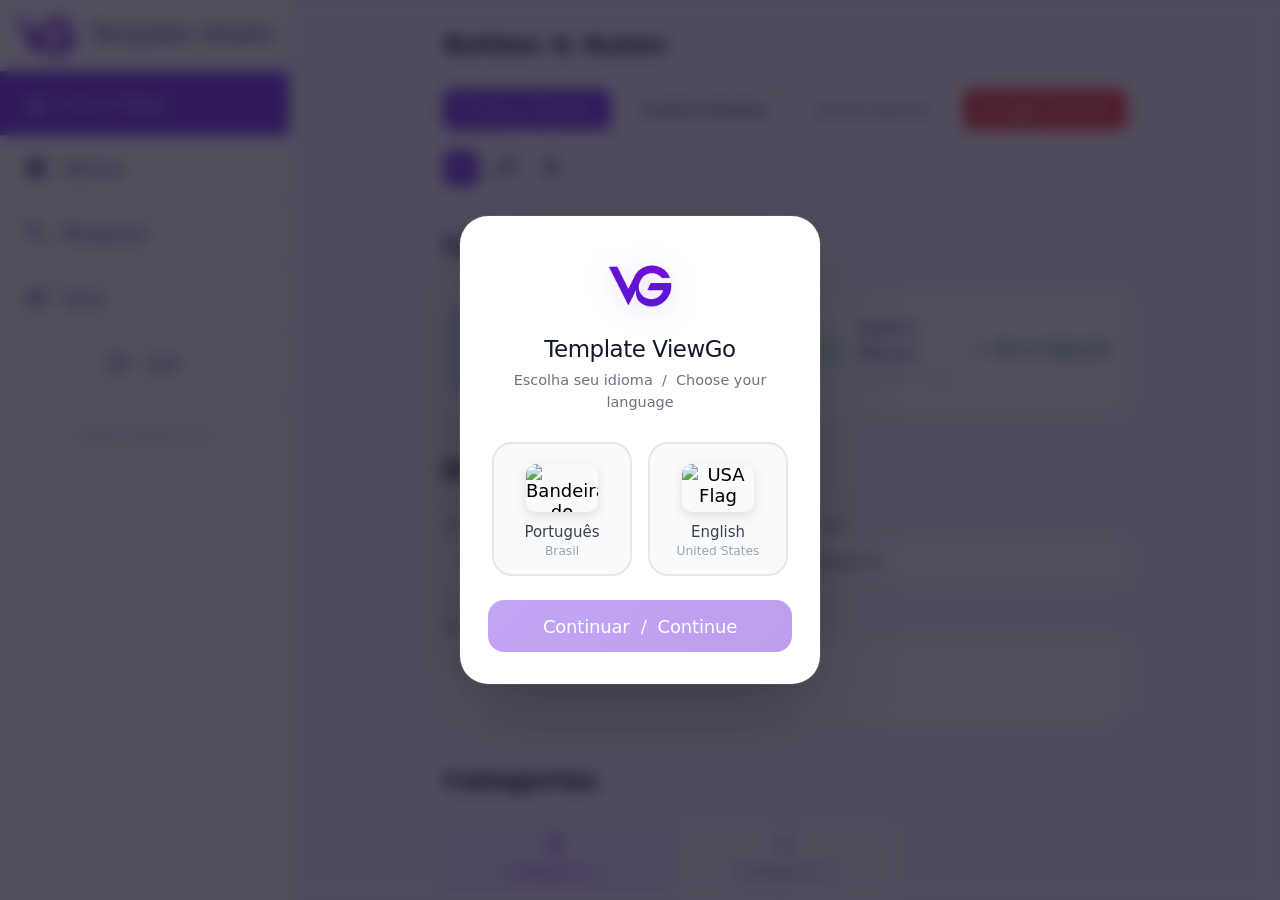
==== index.html @ 7af5ca09 "Refactoring: changing 'agenda' to 'template de exemplo'" ====
<!DOCTYPE html>
<html lang="pt-BR">

<head>
  <meta charset="UTF-8" />
  <meta name="viewport"
    content="width=device-width, initial-scale=1.0, maximum-scale=1.0, user-scalable=no, interactive-widget=resizes-content" />
  <meta name="mobile-web-app-capable" content="yes" />
  <meta name="apple-mobile-web-app-capable" content="yes" />
  <meta name="apple-mobile-web-app-status-bar-style" content="default" />
  <meta name="theme-color" content="#ffffff" />
  <title>Template</title>
  <link rel="icon" href="favicon.ico" type="image/x-icon" />
  <link rel="preconnect" href="https://fonts.googleapis.com" />
  <link rel="preconnect" href="https://fonts.gstatic.com" crossorigin />
  <link
    href="https://fonts.googleapis.com/css2?family=Inter:wght@400;500;600;700;800&family=Roboto:wght@400;500;700&display=swap"
    rel="stylesheet" />
  <link rel="stylesheet" href="style.css" />
  <!-- Google Material Symbols -->
  <link rel="stylesheet"
    href="https://fonts.googleapis.com/css2?family=Material+Symbols+Outlined:opsz,wght,FILL,GRAD@20..48,100..700,0..1,-50..200" />


</head>

<body>

  <!-- ===== LANGUAGE PICKER MODAL ===== -->
  <div id="lang-picker-overlay">
    <div class="lp-card">
      <div id="lp-header" class="modal-header hidden"
        style="margin-bottom: 20px; padding: 0 0 16px; border-bottom: 1px solid var(--border);">
        <div class="modal-title" data-i18n="btn_lang">Idioma</div>
        <button type="button" class="btn btn-ghost btn-icon-sm" onclick="lpClose()">
          <span class="material-symbols-outlined">close</span>
        </button>
      </div>

      <img src="fundoinvisivel.png" alt="ViewGo" class="lp-logo">
      <div class="lp-title">Template ViewGo</div>
      <p class="lp-subtitle">Escolha seu idioma &nbsp;/&nbsp; Choose your language</p>

      <div class="lp-flags">
        <!-- Português -->
        <button class="lp-flag-btn" id="lp-btn-pt" onclick="lpSelect('pt')">
          <img src="brasil.webp" alt="Bandeira do Brasil" class="lp-flag-img">
          <div class="lp-flag-label">
            Português
            <small>Brasil</small>
          </div>
        </button>

        <!-- English -->
        <button class="lp-flag-btn" id="lp-btn-en" onclick="lpSelect('en')">
          <img src="usa.webp" alt="USA Flag" class="lp-flag-img">
          <div class="lp-flag-label">
            English
            <small>United States</small>
          </div>
        </button>
      </div>

      <button class="lp-confirm-btn" id="lp-confirm" onclick="lpConfirm()" disabled>
        Continuar &nbsp;/&nbsp; Continue
      </button>
    </div>
  </div>

  <!-- ===== LOGIN SCREEN ===== -->
  <div id="login-screen" class="screen">
    <div class="login-wrap">
      <!-- Top Branding -->
      <div class="login-hero">
        <div class="login-logo">
          <img src="fundoinvisivel.png" class="loginImg" alt="Logo">
        </div>
        <div class="login-title">Template ViewGo</div>
        <p class="login-sub" id="login-description" data-i18n="login_title">Template de exemplo</p>
      </div>

      <!-- Bottom Form Container -->
      <div class="login-footer">

        <form id="login-form" class="login-form" autocomplete="off">

          <div id="auth-section-title"
            style="text-align: center; margin-bottom: 24px;  font-size: 1.5rem; color: var(--text);"
            data-i18n="login_header_access">Acesso à Conta</div>

          <!-- Step Indicator -->
          <div id="auth-steps-indicator" class="step-indicator hidden">
            <div class="step-dot active"></div>
            <div class="step-dot"></div>
            <div class="step-dot"></div>
            <div class="step-dot"></div>
          </div>

          <div class="auth-step-container">
            <div id="auth-step-wrapper" class="auth-step-wrapper">

              <!-- Step 1: Name (Register) / Email (Login) -->
              <div class="auth-step" id="step-1">
                <div id="group-name" class="field-group hidden">
                  <label class="field-label" data-i18n="login_name_label">Nome Completo</label>
                  <input id="inp-name" class="field-input" type="text" data-i18n="login_name_placeholder"
                    data-i18n-attr="placeholder" placeholder="Seu nome" />
                </div>
                <div id="group-email-step1" class="field-group">
                  <label class="field-label" data-i18n="login_email_label">E-mail</label>
                  <input id="inp-email" class="field-input" type="email" data-i18n="login_email_placeholder"
                    data-i18n-attr="placeholder" placeholder="seu@email.com" />
                </div>
              </div>

              <!-- Step 2: Email (Register) / Password (Login) -->
              <div class="auth-step" id="step-2">
                <div id="group-email-register" class="field-group hidden">
                  <!-- This will be shown only in register mode if we want separate fields, 
                        but we can reuse inp-email and just move it. 
                        Actually let's keep it simple: 
                        Login: 1. Email, 2. Password.
                        Register: 1. Name, 2. Email, 3. Password+Confirm.
                    -->
                </div>
              </div>

              <!-- Step 3: Password -->
              <div class="auth-step hidden" id="step-3">
                <div id="group-password" class="field-group">
                  <div style="display: flex; justify-content: space-between; align-items: flex-end;">
                    <label class="field-label" data-i18n="login_pass_label">Senha</label>
                  </div>
                  <input id="inp-pass" class="field-input" type="password" data-i18n="login_pass_placeholder"
                    data-i18n-attr="placeholder" placeholder="Sua senha" />
                </div>
              </div>

              <!-- Step 4: Confirm (Register Only) -->
              <div class="auth-step hidden" id="step-4">
                <div id="group-confirm" class="field-group">
                  <label class="field-label" data-i18n="login_confirm_label">Confirmar Senha</label>
                  <input id="inp-confirm" class="field-input" type="password" data-i18n="login_confirm_placeholder"
                    data-i18n-attr="placeholder" placeholder="Repita a senha" />
                </div>
              </div>

            </div>
          </div>

          <p id="login-error" class="form-error"></p>

          <div class="auth-nav">
            <button type="button" id="btn-auth-back" class="btn btn-outline flex-1 hidden" onclick="prevAuthStep()">
              <span class="material-symbols-outlined" style="font-size: 20px;">arrow_back</span>
            </button>
            <button type="button" id="btn-auth-next" class="btn btn-primary flex-1"
              style="height: 40px; font-size: 0.85rem; border-radius: 12px; justify-content: center;"
              onclick="nextAuthStep()">
              <span data-i18n="btn_continue">Continuar</span>
              <span class="material-symbols-outlined" style="font-size: 16px;">arrow_forward</span>
            </button>
            <button type="submit" class="btn btn-primary flex-1 hidden" id="btn-login-submit"
              style="height: 40px; font-size: 0.85rem; border-radius: 12px; justify-content: center;">
              <span id="txt-login-btn" data-i18n="login_btn">Entrar na Plataforma</span>
            </button>
          </div>

          <!-- Forgot password link (login mode only) -->
          <div id="forgot-pass-wrap" class="forgot-pass-wrap">
            <div class="forgot-separator">
              <span></span>
              <span class="forgot-separator-text" data-i18n="login_or">ou</span>
              <span></span>
            </div>
            <button type="button" id="btn-forgot-pass" class="forgot-pass-btn" onclick="toggleRecovery(true)">
              <span class="material-symbols-outlined" style="font-size:15px;">lock_open</span>
              <span data-i18n="login_forgot">Esqueci minha senha</span>
            </button>
          </div>

          <div style="text-align: center; margin-top: 6px;">
            <button type="button" id="btn-toggle-mode" class="btn btn-ghost"
              style="font-size: 0.75rem;  color: #6b7280;" onclick="toggleAuthMode()">
              <span id="txt-toggle" data-i18n="login_no_account">Não tem uma conta? <span
                  style="color: var(--primary);">Cadastre-se grátis.</span></span>
            </button>
          </div>
        </form>

        <!-- Recovery View (hidden initially) -->
        <div id="recovery-area" class="hidden">

          <!-- === STATE 1: Form === -->
          <div id="recovery-form-state">
            <!-- Icon -->
            <div class="recovery-icon-wrap">
              <div class="recovery-icon-ring">
                <span class="material-symbols-outlined recovery-icon-symbol">lock_reset</span>
              </div>
            </div>

            <div class="recovery-header">
              <div class="recovery-title" data-i18n="recovery_title">Recuperar Senha</div>
              <p class="recovery-subtitle" data-i18n="recovery_desc">Digite seu e-mail para receber o link de
                recuperação.</p>
            </div>

            <div class="field-group" style="margin-bottom: 8px;">
              <label class="field-label" data-i18n="login_email_label">E-mail</label>
              <div class="recovery-input-wrap">
                <span class="material-symbols-outlined recovery-input-icon">alternate_email</span>
                <input id="inp-recovery-email" class="field-input recovery-field-input" type="email" inputmode="email"
                  autocomplete="email" data-i18n="login_email_placeholder" data-i18n-attr="placeholder"
                  placeholder="seu@email.com" />
              </div>
            </div>

            <p id="recovery-error" class="form-error"></p>

            <button type="button" id="btn-send-recovery" class="btn btn-primary btn-full recovery-send-btn"
              onclick="sendRecoveryEmail()">
              <span class="material-symbols-outlined" style="font-size:18px;">send</span>
              <span data-i18n="recovery_btn">Enviar E-mail</span>
            </button>

            <!-- Security tips -->
            <div class="recovery-tips">
              <div class="recovery-tip">
                <span class="material-symbols-outlined">schedule</span>
                <span data-i18n="recovery_tip_time">O link expira em 1 hora</span>
              </div>
              <div class="recovery-tip">
                <span class="material-symbols-outlined">inbox</span>
                <span data-i18n="recovery_tip_spam">Verifique também a pasta de spam</span>
              </div>
            </div>

            <button type="button" class="recovery-back-btn" onclick="toggleRecovery(false)">
              <span class="material-symbols-outlined" style="font-size:16px;">arrow_back</span>
              <span data-i18n="recovery_back">Voltar ao login</span>
            </button>
          </div>

          <!-- === STATE 2: Success === -->
          <div id="recovery-success-state" class="hidden">
            <div class="recovery-success-anim">
              <div class="recovery-success-circle">
                <span class="material-symbols-outlined recovery-success-icon">mark_email_read</span>
              </div>
              <div class="recovery-success-ripple"></div>
            </div>

            <div class="recovery-title" style="margin-top: 20px;" data-i18n="recovery_success_title">E-mail enviado!
            </div>
            <p class="recovery-subtitle" id="recovery-sent-to"></p>
            <p class="recovery-subtitle" style="margin-top:6px;" data-i18n="recovery_success_desc">
              Clique no link dentro do e-mail para redefinir sua senha.
            </p>

            <div class="recovery-info-box">
              <div class="recovery-tip">
                <span class="material-symbols-outlined">schedule</span>
                <span data-i18n="recovery_tip_time">O link expira em 1 hora</span>
              </div>
              <div class="recovery-tip">
                <span class="material-symbols-outlined">inbox</span>
                <span data-i18n="recovery_tip_spam">Verifique também a pasta de spam</span>
              </div>
            </div>

            <!-- Resend countdown -->
            <div id="recovery-resend-wrap" class="recovery-resend-wrap hidden">
              <span class="recovery-resend-text" data-i18n="recovery_resend_label">Não recebeu?</span>
              <button type="button" id="btn-resend-recovery" class="recovery-resend-btn"
                onclick="resendRecoveryEmail()">
                <span data-i18n="recovery_resend_btn">Reenviar</span>
              </button>
            </div>
            <div id="recovery-countdown-wrap" class="recovery-countdown-wrap">
              <span class="material-symbols-outlined" style="font-size:14px;color:var(--text3);">timer</span>
              <span data-i18n="recovery_wait_label">Reenviar em</span>
              <span id="recovery-countdown" class="recovery-countdown-num">60</span>s
            </div>

            <button type="button" class="btn btn-primary btn-full recovery-send-btn" style="margin-top:20px;"
              onclick="toggleRecovery(false)">
              <span class="material-symbols-outlined" style="font-size:18px;">login</span>
              <span data-i18n="recovery_go_login">Voltar ao login</span>
            </button>
          </div>

        </div>

        <!-- Language toggle on login -->
        <div id="login-lang-toggle" style="text-align:center; margin-top:16px;">
          <button class="lang-toggle-btn" onclick="i18n.toggle()" title="Switch language">EN</button>
        </div>
      </div>
    </div>
  </div>

  <!-- ===== MAIN APP ===== -->
  <div id="app-screen" class="screen">

    <!-- SIDE MENU OVERLAY -->
    <div id="side-menu-overlay" class="side-menu-overlay hidden"></div>

    <!-- SIDE MENU -->
    <div id="side-menu" class="side-menu">
      <div class="side-menu-header">
        <div class="logo-area" style="display: flex; align-items: center; overflow: hidden; cursor: pointer;"
          onclick="window.toggleSidebar()">
          <img id="logoMarca" src="fundoinvisivel.png" alt="Logo">
          <div class="menu-brand-name" style="margin-left: 15px; white-space: nowrap;">Template ViewGo</div>
        </div>
        <button id="btn-close-menu" class="btn btn-ghost btn-icon mobile-only">
          <span class="material-symbols-outlined">close</span>
        </button>
      </div>
      <div class="side-menu-content">
        <div class="header-actions">
          <button id="btn-go-home" class="btn btn-primary btn-full" style="margin-bottom: 10px;">
            <span class="material-symbols-outlined" style="font-size: 18px; margin-right: 6px;">home</span>
            <span data-i18n="btn_go_home">Início (Hoje)</span>
          </button>



          <button id="btn-lang-picker" class="btn btn-outline btn-full" style="margin-bottom: 10px;">
            <span class="material-symbols-outlined" style="margin-right:8px;">language</span>
            <span data-i18n="btn_lang">Idioma</span>
          </button>
          <button id="btn-search" class="btn btn-outline btn-full" data-i18n-attr="title" data-i18n="btn_search_title"
            title="Pesquisar">
            <span class="material-symbols-outlined" style="margin-right:8px;">search</span>
            <span data-i18n="btn_search_title">Pesquisar</span>
          </button>
          <button id="btn-toggle-sound" class="btn btn-outline btn-full">
            <span id="icon-sound-on" class="material-symbols-outlined" style="margin-right:8px;">volume_up</span>
            <span id="icon-sound-off" class="material-symbols-outlined hidden"
              style="margin-right:8px;">volume_off</span>
            <span data-i18n="btn_sound_title">Sons</span>
          </button>





          <button id="btn-logout" class="btn btn-outline btn-full" data-i18n-attr="title" data-i18n="btn_logout_title"
            title="Sair" style="justify-content: center;">
            <span class="material-symbols-outlined" style="margin-right:8px;">logout</span>
            <span data-i18n="btn_logout_title">Sair</span>
          </button>
          <div style="flex: 1; height: 1px; background-color: var(--border); margin-top: 10px; margin-bottom: 20px;">
          </div>
          <div class="agent-intro-card hidden" onclick="goToAgent()"
            style="cursor: pointer; background: var(--bg); padding: 20px; border-radius: 20px; border: 1px solid var(--border); display: flex; align-items: flex-start; gap: 16px; transition: transform 0.2s; margin-bottom: 24px;">
            <div
              style="background: var(--primary); padding: 12px; border-radius: 14px; display: flex; align-items: center; justify-content: center;">
              <span class="material-symbols-outlined" style="color: #fff; font-size: 32px;">smart_toy</span>
            </div>
            <div>
              <div data-i18n="agent_intro_title" style="margin: 0; font-size: 0.9rem;  color: var(--text);"></div>
              <p data-i18n="agent_intro_desc"
                style="margin: 4px 0 0; font-size: 0.75rem; color: var(--text2); line-height: 1.4;"></p>
            </div>
          </div>

          <!-- TUTORIAL SECTION -->
          <div class="hidden"
            style="background: var(--surface); padding: 20px; border-radius: 20px; border: 1px solid var(--border);">
            <div data-i18n="tutorial_title"
              style="margin: 0 0 16px; font-size: 1rem;  color: var(--text2); text-transform: uppercase; letter-spacing: 0.5px;">
            </div>

            <!-- Dots Legend -->
            <div style="display: flex; gap: 20px; margin-bottom: 20px;">
              <div style="display: flex; align-items: center; gap: 8px;">
                <div
                  style="width: 12px; height: 12px; border-radius: 50%; background: #dc2626; box-shadow: 0 0 4px rgba(220, 38, 38, 0.4);">
                </div>
                <span data-i18n="tutorial_work_dot" style="font-size: 0.95rem; color: var(--text2);"></span>
              </div>
              <div style="display: flex; align-items: center; gap: 8px;">
                <div
                  style="width: 12px; height: 12px; border-radius: 50%; background: #16a34a; box-shadow: 0 0 4px rgba(22, 163, 74, 0.4);">
                </div>
                <span data-i18n="tutorial_off_dot" style="font-size: 0.95rem; color: var(--text2);"></span>
              </div>
            </div>

            <div style="display: flex; flex-direction: column; gap: 14px;">
              <div style="display: flex; align-items: center; gap: 14px;">
                <span class="material-symbols-outlined" style="font-size: 24px; color: var(--primary);">drag_pan</span>
                <p data-i18n="tutorial_swipe"
                  style="margin: 0; font-size: 0.9rem; color: var(--text3); line-height: 1.3;"></p>
              </div>
              <div style="display: flex; align-items: center; gap: 14px;">
                <span class="material-symbols-outlined" style="font-size: 24px; color: var(--primary);">touch_app</span>
                <p data-i18n="tutorial_event"
                  style="margin: 0; font-size: 0.9rem; color: var(--text3); line-height: 1.3;"></p>
              </div>
            </div>
          </div>

          <p
            style="text-align: center; font-size: 0.7rem; color: var(--text3); margin-top: 20px; margin-bottom: 100px;">
            ViewGo Template v1.0
          </p>
        </div>
      </div>
    </div>

    <!-- MAIN WRAPPER FOR APP WEB -->
    <div class="main-wrapper"
      style="flex: 1; display: flex; flex-direction: column; overflow: hidden; min-width: 0; position: relative; height: 100%;">
      <!-- HEADER -->
      <header class="app-header">

        <!-- SCALE BAR (Now with Menu Toggle on the Left) -->
        <div id="scale-bar" class="scale-bar hidden">
          <!-- Botão de colapsar no Desktop (Estilizado via CSS) -->
          <button id="btn-collapse-sidebar" class="btn btn-icon desktop-only" title="Recolher Menu">
            <span class="material-symbols-outlined">menu_open</span>
          </button>

          <button id="btn-open-menu" class="btn btn-ghost btn-icon mobile-only" style="margin-right: 4px;">
            <span class="material-symbols-outlined">menu</span>
          </button>




          <div class="header-center" style="display: flex; align-items: center; gap: 8px;">
            <div class="view-switcher">
              <button id="btn-view-month" class="view-btn active">
                <span class="material-symbols-outlined" style="font-size: 18px;">calendar_view_month</span>
                <span data-i18n="btn_month">tab01</span>
              </button>
              <button id="btn-view-year" class="view-btn">
                <span class="material-symbols-outlined" style="font-size: 18px;">grid_view</span>
                <span data-i18n="btn_year">tab02</span>
              </button>

            </div>
          </div>

          <div class="scale-right" style="display: flex; align-items: center; gap: 4px;">
            <button id="btn-shortcut-sound" class="btn btn-ghost btn-icon" title="Sons">
              <span id="shortcut-icon-sound-on" class="material-symbols-outlined">volume_up</span>
              <span id="shortcut-icon-sound-off" class="material-symbols-outlined hidden">volume_off</span>
            </button>

          </div>
        </div>


      </header>

      <!-- MAIN CALENDAR -->
      <main id="main-content" class="main-content">

        <!-- TAB 01: COMPONENT LIBRARY -->
        <div id="view-month" class="cal-view active" style="padding: 24px; overflow-y: auto;">
          <div style="max-width: 900px; margin: 0 auto;">

            <section style="margin-bottom: 40px;">
              <h2
                style="font-size: 1.5rem; margin-bottom: 16px; border-bottom: 2px solid var(--primary-lt); padding-bottom: 8px;">
                Botões & Ações</h2>
              <div style="display: flex; flex-wrap: wrap; gap: 12px; margin-bottom: 20px;">
                <button class="btn btn-primary">Primary Button</button>
                <button class="btn btn-outline">Outline Button</button>
                <button class="btn btn-ghost">Ghost Button</button>
                <button class="btn btn-danger">Danger Button</button>
              </div>
              <div style="display: flex; flex-wrap: wrap; gap: 12px;">
                <button class="btn btn-primary btn-icon"><span class="material-symbols-outlined">add</span></button>
                <button class="btn btn-outline btn-icon-sm"><span class="material-symbols-outlined">edit</span></button>
                <button class="btn btn-ghost btn-icon-sm"><span class="material-symbols-outlined">delete</span></button>
              </div>
            </section>

            <section style="margin-bottom: 40px;">
              <h2
                style="font-size: 1.5rem; margin-bottom: 16px; border-bottom: 2px solid var(--primary-lt); padding-bottom: 8px;">
                Cards de Exemplo</h2>
              <div style="display: grid; grid-template-columns: repeat(auto-fill, minmax(280px, 1fr)); gap: 16px;">

                <!-- Event Card -->
                <div class="event-item">
                  <div class="event-stripe" style="background:#3b82f6"></div>
                  <div class="event-body">
                    <div class="event-title">Aula de Matemática</div>
                    <div class="event-meta">
                      <span class="material-symbols-outlined" style="font-size:16px;">schedule</span>
                      <span>08:00 - 10:00</span>
                    </div>
                    <div class="event-description">Revisão de Geometria Analítica para o concurso.</div>
                  </div>
                  <div class="event-actions">
                    <button class="btn btn-ghost btn-icon-sm"><span class="material-symbols-outlined"
                        style="font-size:20px;">edit</span></button>
                  </div>
                </div>

                <!-- Finance Card -->
                <div class="finance-item"
                  style="display:flex; align-items:center; gap:12px; padding: 12px 16px; background: var(--surface); border: 1px solid var(--border); border-radius: 16px; cursor:pointer;">
                  <div
                    style="background:#dcfce7; color:#16a34a; width:36px; height:36px; border-radius:10px; display:flex; align-items:center; justify-content:center;">
                    <span class="material-symbols-outlined" style="font-size:20px;">trending_up</span>
                  </div>
                  <div style="flex:1;">
                    <div style="font-weight: 500;">Salário Mensal</div>
                    <div style="font-size:0.75rem; color:var(--text3);">Receita • Pago</div>
                  </div>
                  <div style="text-align:right;">
                    <div style="font-size:1rem; color:#16a34a; font-weight: 600;">+ R$ 2.500,00</div>
                  </div>
                </div>

              </div>
            </section>

            <section style="margin-bottom: 40px;">
              <h2
                style="font-size: 1.5rem; margin-bottom: 16px; border-bottom: 2px solid var(--primary-lt); padding-bottom: 8px;">
                Elementos de Formulário</h2>
              <div style="display: grid; grid-template-columns: 1fr 1fr; gap: 20px;">
                <div class="field-group">
                  <label class="field-label">Campo de Texto</label>
                  <input class="field-input" type="text" placeholder="Digite algo..." />
                </div>
                <div class="field-group">
                  <label class="field-label">Seleção</label>
                  <select class="field-input field-select">
                    <option>Opção 01</option>
                    <option>Opção 02</option>
                  </select>
                </div>
                <div class="field-group" style="grid-column: span 2;">
                  <label class="field-label">Área de Texto</label>
                  <textarea class="field-input field-textarea" placeholder="Descrição longa..." rows="3"></textarea>
                </div>
              </div>
            </section>

            <section style="margin-bottom: 40px;">
              <h2
                style="font-size: 1.5rem; margin-bottom: 16px; border-bottom: 2px solid var(--primary-lt); padding-bottom: 8px;">
                Categorias</h2>
              <div class="cat-grid">
                <button type="button" class="cat-btn active" data-cat="evento">
                  <span class="material-symbols-outlined"
                    style="display:block; font-size:20px; margin-bottom:4px;">event</span>
                  <span>Categoria 1</span>
                </button>
                <button type="button" class="cat-btn" data-cat="trabalho">
                  <span class="material-symbols-outlined"
                    style="display:block; font-size:20px; margin-bottom:4px;">work</span>
                  <span>Categoria 2</span>
                </button>
              </div>
            </section>

          </div>
        </div>

        <!-- YEAR VIEW -->
        <div id="view-year" class="cal-view">
          <h1
            style="display: flex; width: 100%; height: 100%; text-align: center; justify-content: center; align-items: center;">
            TAB02</h1>
        </div>


        <!-- YEAR VIEW -->
        <div id="viewAI" class="cal-view">
          <h1
            style="display: flex; width: 100%; height: 100%; text-align: center; justify-content: center; align-items: center;">
            TAB03</h1>
        </div>

      </main>
    </div>

  </div>

  <!-- ===== MODALS ===== -->

  <!-- ===== MODAL ONBOARDING SOUND ===== -->
  <div id="modal-onboarding-sound" class="modal-overlay hidden">
    <div class="modal-sheet modal-sheet-auto">
      <div class="modal-handle"></div>
      <div class="modal-header">
        <div data-i18n="modal_sound_title">Sons do Template de Exemplo</div>
      </div>
      <div class="modal-body text-center">
        <div
          style="width: 64px; height: 64px; background: var(--primary-lt); border-radius: 50%; display: flex; align-items: center; justify-content: center; margin: 0 auto 20px;">
          <span class="material-symbols-outlined" style="font-size: 32px; color: var(--primary);">volume_up</span>
        </div>
        <p data-i18n="modal_sound_body" style="color: var(--text2); line-height: 1.5; margin-bottom: 24px;"></p>
        <div style="display: flex; flex-direction: column; gap: 12px;">
          <button class="btn btn-primary btn-full" onclick="setOnboardingSound(true)" data-i18n="btn_sound_yes">
            Sim, manter sons
          </button>
          <button class="btn btn-ghost btn-full" onclick="setOnboardingSound(false)" data-i18n="btn_sound_no"
            style="color: var(--text3);">
            Não, desativar
          </button>
        </div>
      </div>
    </div>
  </div>

  <!-- ===== MODAL LOGOUT ===== -->

  <!-- SCALE SETUP MODAL -->
  <div id="modal-scale" class="modal-overlay hidden">
    <div class="modal-sheet">
      <div class="modal-handle"></div>
      <div class="modal-header">
        <div class="modal-title" data-i18n="scale_modal_title">Configurar Escala</div>
        <button id="btn-close-scale" class="btn btn-ghost btn-icon-sm modal-close" onclick="closeModal('modal-scale')">
          <span class="material-symbols-outlined">close</span>
        </button>
      </div>

      <div class="modal-body" id="scale-modal-body">
        <div id="scale-step-initial">
          <p class="modal-desc" data-i18n="scale_desc">Configure seu padrão (Padrão Semanal ou Presets).</p>

          <div class="field-group" style="display: none;">
            <label class="field-label" data-i18n="scale_presets_label">Presets Comuns</label>
            <div class="cat-grid" style="grid-template-columns: 1fr 1fr; gap: 8px;">
              <button type="button" class="btn btn-outline btn-sm-text" onclick="applyPreset('4_serv')"
                style="display: none;">4-Serv. (4ª
                1º)</button>
              <button type="button" class="btn btn-outline btn-sm-text" onclick="applyPreset('5_serv')"
                style="display: none;">5-Serv. (4ª
                1º)</button>
              <button type="button" class="btn btn-outline btn-sm-text"
                onclick="applyPreset('dobradinha')">Dobradinha</button>
              <button type="button" class="btn btn-outline btn-sm-text" onclick="applyPreset('12x36')">12/36</button>
              <button type="button" class="btn btn-outline btn-sm-text" onclick="applyPreset('admin')"
                style="display: none;">Administrativo</button>

              <button type="button" class="btn btn-outline btn-sm-text" onclick="applyPreset('24x72')"
                style="display: none;">24/72</button>
            </div>
          </div>




          <div class="scale-preview-wrap"
            style="height: auto; overflow-y: auto; margin-top: 10px; padding-bottom: 20px; border: 1px solid var(--border); border-radius: var(--radius); background: var(--bg); margin-bottom: 10px;">
            <div id="scale-weekday-grid" style="margin-bottom: 10px; padding-top: 10px;"></div>

            <div class="field-group" style="padding: 0 16px; display: none;">
              <label class="field-label" style="text-align: center; display: block; opacity: 0.7;">Tamanho do
                Ciclo</label>
              <div style="display: flex; gap: 8px;">
                <button type="button" class="btn btn-outline btn-sm flex-1" onclick="modifyWeeks(-1)">
                  <span class="material-symbols-outlined" style="font-size: 18px;">remove</span> Semana
                </button>
                <button type="button" class="btn btn-outline btn-sm flex-1" onclick="modifyWeeks(1)">
                  <span class="material-symbols-outlined" style="font-size: 18px;">add</span> Semana
                </button>
              </div>


            </div>

          </div>

          <div style="background: var(--surface); padding: 16px; border-radius: 16px; border: 1px solid var(--border);">
            <div data-i18n="tutorial_title"
              style="margin: 0 0 12px; font-size: 0.8rem;  color: var(--text2); letter-spacing: 0.5px;">
              Dicas de uso</div>

            <!-- Dots Legend -->
            <div style="display: flex; gap: 16px; margin-bottom: 16px;">
              <div style="display: flex; align-items: center; gap: 6px;">
                <div
                  style="width: 8px; height: 8px; border-radius: 50%; background: #dc2626; box-shadow: 0 0 4px rgba(220, 38, 38, 0.4);">
                </div>
                <span data-i18n="tutorial_work_dot" style="font-size: 0.75rem; color: var(--text2);">Trabalho</span>
              </div>
              <div style="display: flex; align-items: center; gap: 6px;">
                <div
                  style="width: 8px; height: 8px; border-radius: 50%; background: #16a34a; box-shadow: 0 0 4px rgba(22, 163, 74, 0.4);">
                </div>
                <span data-i18n="tutorial_off_dot" style="font-size: 0.75rem; color: var(--text2);">Folga</span>
              </div>
            </div>

            <div style="display: flex; flex-direction: column; gap: 10px;">
              <div style="display: flex; align-items: center; gap: 10px;">
                <span class="material-symbols-outlined" style="font-size: 18px; color: var(--primary);">touch_app</span>
                <p class="scale-hint" data-i18n="scale_hint">* Clique nos dias para ajustar.</p>
              </div>
              <div style="display: flex; align-items: center; gap: 10px;">


              </div>
            </div>
          </div>
          <p id="scale-error" class="form-error" style="text-align: center; margin-top: 8px; "></p>
          <div class="modal-footer">
            <button id="btn-clear-seq" class="btn btn-ghost btn-sm" data-i18n="btn_clear">Limpar</button>
            <button type="button" class="btn btn-ghost btn-sm" onclick="closeModal('modal-scale')"
              data-i18n="scale_configure_later">Configurar
              depois</button>
            <button id="btn-save-scale" class="btn btn-primary flex-1" disabled data-i18n="btn_save_scale">Salvar
              Escala</button>
          </div>

        </div>
      </div>
    </div>
  </div>

  <!-- DAY DETAILS MODAL -->
  <div id="modal-day" class="modal-overlay hidden">
    <div class="modal-sheet">
      <div class="modal-handle"></div>
      <div class="modal-header">
        <div>
          <span id="day-modal-weekday" class="modal-subtitle"></span>
          <div id="day-modal-title" class="modal-title"></div>
        </div>
        <button id="btn-close-day" class="btn btn-ghost btn-icon-sm modal-close">
          <span class="material-symbols-outlined">close</span>
        </button>
      </div>
      <div class="modal-body">



        <div id="day-work-status" class="work-status-card"></div>

        <div id="buttonActionModal">
          <button id="btn-add-from-day" class="btn btn-outline flex-1" style="border-radius: 14px; height: 48px;">
            <span class="material-symbols-outlined" style="margin-right: 8px;">add</span>
            <span data-i18n="btn_add_event">Evento</span>
          </button>
          <button id="btn-add-fin-from-day" class="btn btn-primary flex-1" style="border-radius: 14px; height: 48px;">
            <span class="material-symbols-outlined" style="margin-right: 8px;">payments</span>
            <span data-i18n="finance_add">Finança</span>
          </button>
        </div>

        <div style="font-size: 0.75rem;   text-transform: uppercase; margin: 16px 0 8px; letter-spacing: 0.5px;"
          data-i18n="cat_evento">Eventos</div>
        <div id="day-events-list" class="events-list"></div>

        <div style="font-size: 0.75rem;  text-transform: uppercase; margin: 16px 0 8px; letter-spacing: 0.5px;"
          data-i18n="finance_title">Finanças</div>
        <div id="day-finance-list" class="events-list"></div>



      </div>
    </div>
  </div>
  </div>

  <!-- EVENT FORM MODAL -->
  <div id="modal-event" class="modal-overlay hidden">
    <div class="modal-sheet modal-sheet-tall">
      <div class="modal-handle"></div>
      <div class="modal-header">
        <div id="event-modal-title" class="modal-title">Novo Evento</div>
        <div class="flex gap-2 items-center">
          <span id="event-work-badge" class="work-badge hidden"></span>
          <button id="btn-close-event" class="btn btn-ghost btn-icon-sm modal-close">
            <span class="material-symbols-outlined">close</span>
          </button>
        </div>
      </div>
      <div class="modal-body">
        <form id="event-form" autocomplete="off">
          <input type="hidden" id="evt-id" />
          <div class="field-group">
            <label class="field-label" data-i18n="evt_title_label">Título *</label>
            <input id="evt-title" class="field-input" type="text" data-i18n="evt_title_placeholder"
              data-i18n-attr="placeholder" placeholder="Nome do evento" />
            <p id="err-title" class="form-error hidden" data-i18n="evt_title_error">Título é obrigatório</p>
          </div>
          <div class="field-group">
            <label class="field-label" data-i18n="evt_desc_label">Descrição</label>
            <textarea id="evt-desc" class="field-input field-textarea" data-i18n="evt_desc_placeholder"
              data-i18n-attr="placeholder" placeholder="Detalhes (opcional)" rows="3"></textarea>
          </div>
          <div class="field-row">
            <div class="field-group flex-1">
              <label class="field-label" data-i18n="evt_start_date_label">Data Início *</label>
              <input id="evt-date" class="field-input" type="text" placeholder="dd/mm/aaaa" />
              <p id="err-date" class="form-error hidden" data-i18n="evt_date_error">Data inválida</p>
            </div>
            <div class="field-group flex-1">
              <label class="field-label" data-i18n="evt_start_time_label">Hora Início</label>
              <input id="evt-time" class="field-input" type="text" placeholder="00:00" />
            </div>
          </div>
          <div id="evt-end-row" class="field-row hidden">
            <div class="field-group flex-1">
              <label class="field-label" data-i18n="evt_end_date_label">Data Fim</label>
              <input id="evt-end-date" class="field-input" type="text" placeholder="dd/mm/aaaa" />
            </div>
            <div class="field-group flex-1">
              <label class="field-label" data-i18n="evt_end_time_label">Hora Fim</label>
              <input id="evt-end-time" class="field-input" type="text" placeholder="00:00" />
            </div>
          </div>
          <div class="field-group">
            <label class="field-label" data-i18n="evt_recurrence_label">Recorrência</label>
            <select id="evt-recurrence" class="field-input field-select">
              <option value="none" data-i18n="recurrence_none">Não se repete</option>
              <option value="periodo" data-i18n="recurrence_periodo">Definir período</option>
              <option value="daily" data-i18n="recurrence_daily">Diariamente</option>
              <option value="weekly" data-i18n="recurrence_weekly">Semanalmente</option>
              <option value="monthly" data-i18n="recurrence_monthly">Mensalmente</option>
              <option value="yearly" data-i18n="recurrence_yearly">Anualmente</option>
            </select>
          </div>
          <div class="field-group">
            <label class="field-label" data-i18n="evt_cat_label">Categoria</label>
            <div class="cat-grid" id="cat-grid">
              <button type="button" class="cat-btn active" data-cat="evento">
                <span class="material-symbols-outlined"
                  style="display:block; font-size:20px; margin-bottom:4px;">event</span>
                <span data-i18n="cat_evento">Evento</span>
              </button>
              <button type="button" class="cat-btn" data-cat="aniversario">
                <span class="material-symbols-outlined"
                  style="display:block; font-size:20px; margin-bottom:4px;">cake</span>
                <span data-i18n="cat_aniversario">Aniversário</span>
              </button>
              <button type="button" class="cat-btn" data-cat="trabalho">
                <span class="material-symbols-outlined"
                  style="display:block; font-size:20px; margin-bottom:4px;">work</span>
                <span data-i18n="cat_trabalho">Trabalho</span>
              </button>
              <button type="button" class="cat-btn" data-cat="pessoal">
                <span class="material-symbols-outlined"
                  style="display:block; font-size:20px; margin-bottom:4px;">person</span>
                <span data-i18n="cat_pessoal">Pessoal</span>
              </button>
              <button type="button" class="cat-btn" data-cat="saude">
                <span class="material-symbols-outlined"
                  style="display:block; font-size:20px; margin-bottom:4px;">favorite</span>
                <span data-i18n="cat_saude">Saúde</span>
              </button>
              <button type="button" class="cat-btn" data-cat="estudo">
                <span class="material-symbols-outlined"
                  style="display:block; font-size:20px; margin-bottom:4px;">school</span>
                <span data-i18n="cat_estudo">Estudo</span>
              </button>
            </div>
          </div>
          <div id="event-recurring-options" class="hidden"
            style="margin-top: 8px; margin-bottom: 8px; padding: 12px; background: var(--surface2); border: 1px dashed var(--border); border-radius: var(--radius-sm);">
            <button type="button" id="btn-ignore-event-instance" class="btn btn-outline btn-sm btn-full"
              style="color: var(--danger); border-color: var(--danger-lt);">
              <span class="material-symbols-outlined" style="font-size: 18px; margin-right: 6px;">event_busy</span>
              <span data-i18n="btn_ignore_instance">Desconsiderar neste dia</span>
            </button>
          </div>



          <div class="form-actions">
            <button type="button" id="btn-delete-event" class="btn btn-danger hidden">
              <span class="material-symbols-outlined" style="font-size: 18px; margin-right: 6px;">delete</span>
              <span data-i18n="btn_delete">Excluir</span>
            </button>
            <div class="flex gap-2 flex-1">
              <button type="button" id="btn-cancel-event" class="btn btn-outline flex-1"
                data-i18n="btn_cancel">Cancelar</button>
              <button type="submit" id="btn-save-event" class="btn btn-primary flex-1"
                data-i18n="btn_save">Salvar</button>
            </div>
          </div>
        </form>
      </div>
    </div>
  </div>

  <!-- SEARCH MODAL -->
  <div id="modal-search" class="modal-overlay hidden">
    <div class="modal-sheet modal-sheet-full">
      <div class="modal-handle"></div>
      <div class="modal-header">
        <div style="display: flex; align-items: baseline; gap: 8px;">
          <div class="modal-title" data-i18n="search_title">Pesquisar</div>
          <span id="events-count" class="events-count">0 <span data-i18n="events_count_zero">Pesquisar</span></span>
        </div>
        <button id="btn-close-search" class="btn btn-ghost btn-icon-sm modal-close">
          <span class="material-symbols-outlined">close</span>
        </button>
      </div>
      <div class="modal-body search-body">
        <div class="search-bar">
          <span class="material-symbols-outlined" style="color: var(--text3);">search</span>
          <input id="search-input" class="search-input" type="text" data-i18n="search_placeholder"
            data-i18n-attr="placeholder" placeholder="Buscar por título, data, categoria..." />
        </div>
        <div id="search-results" class="events-list search-results"></div>
      </div>
    </div>
  </div>

  <!-- LOGOUT CONFIRM MODAL -->
  <div id="modal-logout" class="modal-overlay hidden">
    <div class="modal-sheet modal-sheet-auto">
      <div class="modal-handle"></div>
      <div class="modal-body text-center">
        <div class="logout-icon" style="background: rgba(239, 68, 68, 0.1); color: #ef4444;">
          <span class="material-symbols-outlined" style="font-size: 32px;">logout</span>
        </div>
        <div class="logout-title" data-i18n="logout_title">Sair da Conta?</div>
        <p class="logout-desc" data-i18n="logout_desc">Você precisará do seu login de 7 dígitos para entrar novamente.
        </p>
        <div class="logout-actions">
          <button id="btn-cancel-logout" class="btn btn-outline flex-1" data-i18n="btn_logout_cancel">Cancelar</button>
          <button id="btn-confirm-logout" class="btn btn-danger flex-1" data-i18n="btn_logout_confirm">Sair</button>
        </div>
      </div>
    </div>
  </div>

  <!-- GLOBAL CONFIRM MODAL -->
  <div id="modal-confirm" class="modal-overlay hidden">
    <div class="modal-sheet modal-sheet-auto" style="z-index: 10000;">
      <div class="modal-handle"></div>
      <div class="modal-body text-center" style="padding-top: 10px;">
        <div class="confirm-icon"
          style="background: rgba(239, 68, 68, 0.1); color: #ef4444; width: 64px; height: 64px; border-radius: 50%; display: flex; align-items: center; justify-content: center; margin: 0 auto 16px;">
          <span class="material-symbols-outlined" style="font-size: 32px;">help</span>
        </div>
        <div id="confirm-title" style="margin-bottom: 8px; font-size: 1.2rem;  color: var(--text);">
          Atenção</div>
        <p id="confirm-desc" style="font-size: 0.9rem; color: var(--text2); margin-bottom: 24px;">Tem certeza?</p>
        <div style="display: flex; gap: 12px; width: 100%;">
          <button type="button" id="btn-cancel-confirm" class="btn btn-outline flex-1"
            data-i18n="btn_cancel">Cancelar</button>
          <button type="button" id="btn-agree-confirm" class="btn btn-danger flex-1"
            data-i18n="btn_delete">Confirma</button>
        </div>
      </div>
    </div>
  </div>

  <!-- RECURRING EDIT CHOICE MODAL -->
  <div id="modal-recurrence-choice" class="modal-overlay hidden" style="z-index: 10001;">
    <div class="modal-sheet modal-sheet-auto">
      <div class="modal-handle"></div>
      <div class="modal-body text-center" style="padding-top: 10px;">
        <div class="confirm-icon"
          style="background: rgba(59, 130, 246, 0.1); color: #3b82f6; width: 64px; height: 64px; border-radius: 50%; display: flex; align-items: center; justify-content: center; margin: 0 auto 16px;">
          <span class="material-symbols-outlined" style="font-size: 32px;">rule</span>
        </div>
        <div data-i18n="confirm_recurrence_edit_title"
          style="margin-bottom: 8px; font-size: 1.2rem;  color: var(--text);">Editar Repetição</div>
        <p data-i18n="confirm_recurrence_edit_desc"
          style="font-size: 0.9rem; color: var(--text2); margin-bottom: 24px;">Deseja aplicar as edições em todas as
          ocorrências desta série ou somente nesta data específica?</p>
        <div style="display: flex; flex-direction: column; gap: 10px; width: 100%;">
          <button type="button" id="btn-save-recurring-all" class="btn btn-primary" data-i18n="btn_apply_all">Toda a
            Série</button>
          <button type="button" id="btn-save-recurring-instance" class="btn btn-outline"
            data-i18n="btn_apply_instance">Somente nesta</button>
          <button type="button" id="btn-cancel-recurring-choice" class="btn btn-ghost btn-full" data-i18n="btn_cancel"
            style="color: var(--text3);">Cancelar</button>
        </div>
      </div>
    </div>
  </div>

  <!-- BIBLE MESSAGE MODAL -->
  <div id="modal-bible" class="modal-overlay hidden">
    <div class="modal-sheet modal-sheet-auto">
      <div class="modal-handle"></div>
      <div class="modal-body text-center" style="padding-top: 20px;">
        <div class="bible-icon"
          style="background: var(--primary-lt); color: var(--primary); width: 64px; height: 64px; border-radius: 50%; display: flex; align-items: center; justify-content: center; margin: 0 auto 20px;">
          <span class="material-symbols-outlined" style="font-size: 32px;">auto_stories</span>
        </div>
        <div id="bible-verse-ref" class="logout-title" style="margin-bottom: 8px;"></div>
        <p id="bible-message" class="logout-desc"
          style="font-style: italic; font-size: 1.1rem; color: var(--text); line-height: 1.6; margin-bottom: 20px; padding: 0 10px;">
        </p>
        <div
          style="background: var(--surface2); padding: 16px; border-radius: var(--radius); border: 1px solid var(--border); margin-bottom: 24px;">
          <p id="bible-reflection" style="font-size: 0.9rem; color: var(--text2); line-height: 1.5;"></p>
        </div>
        <button id="btn-close-bible" class="btn btn-primary btn-full" data-i18n="btn_amen">Amém</button>
      </div>
    </div>
  </div>



  <!-- Firebase -->
  <script src="https://www.gstatic.com/firebasejs/8.10.1/firebase-app.js"></script>
  <script src="https://www.gstatic.com/firebasejs/8.10.1/firebase-auth.js"></script>
  <script src="https://www.gstatic.com/firebasejs/8.10.1/firebase-database.js"></script>

  <!-- i18n module (must load before app.js) -->
  <script src="i18n.js"></script>
  <script src="app.js"></script>

  <!-- FINANCE MODAL -->
  <div id="modal-finances" class="modal-overlay hidden">
    <div class="modal-sheet">
      <div class="modal-handle"></div>
      <div class="modal-header">
        <div class="modal-title" data-i18n="finance_title">Controle Financeiro</div>

        <button id="btn-close-finances" class="btn btn-ghost btn-icon-sm modal-close">
          <span class="material-symbols-outlined">close</span>
        </button>
      </div>
      <div class="modal-body">

        <div style="display: flex; justify-content: space-between; align-items: center; margin-bottom: 12px;">
          <div style="font-size: 0.9rem;  color: var(--text);" id="finance-month-label" data-i18n="finance_month">Resumo
            do Mês
          </div>
          <button id="btn-add-transaction" class="btn btn-primary btn-sm">
            <span class="material-symbols-outlined" style="font-size: 18px;">add</span>
            <span data-i18n="finance_add">Novo</span>
          </button>
        </div>
        <div class="finance-summary-grid"
          style="display: grid; grid-template-columns: repeat(2, 1fr); gap: 10px; margin-bottom: 20px;">
          <div
            style="background: #eef2ff; padding: 12px; border-radius: 12px; text-align: center; border: 1px solid #c7d2fe;">
            <div style="font-size: 0.65rem; color: #4338ca; text-transform: uppercase; " data-i18n="finance_income">
              Receitas</div>
            <div id="fin-total-income" style="font-size: 1.1rem;  color: #1e1b4b; line-height: 1;">R$
              0,00</div>
          </div>
          <div
            style="background: #fff1f2; padding: 12px; border-radius: 12px; text-align: center; border: 1px solid #fecdd3;">
            <div style="font-size: 0.65rem; color: #be123c; text-transform: uppercase; " data-i18n="finance_expenses">
              Despesas</div>
            <div id="fin-total-expenses" style="font-size: 1.1rem;  color: #4c0519; line-height: 1;">R$
              0,00</div>
          </div>
          <div
            style="background: #f0fdf4; padding: 12px; border-radius: 12px; text-align: center; border: 1px solid #bbf7d0;">
            <div style="font-size: 0.65rem; color: #15803d; text-transform: uppercase; " data-i18n="finance_balance">
              Saldo</div>
            <div id="fin-total-balance" style="font-size: 1.1rem;  color: #052e16; line-height: 1;">R$
              0,00</div>
          </div>
        </div>

        <div id="finance-list"
          style="display: flex; flex-direction: column; gap: 8px; max-height: 50vh; overflow-y: auto; padding-right: 4px; min-height: 50vh;">
          <!-- List handled by JS -->
        </div>
      </div>
    </div>
  </div>

  <!-- TRANSACTION MODAL -->
  <div id="modal-transaction" class="modal-overlay hidden">
    <div class="modal-sheet">
      <div class="modal-handle"></div>
      <div class="modal-header">
        <div class="modal-title" data-i18n="finance_add">Nova Transação</div>
        <button id="btn-close-transaction" class="btn btn-ghost btn-icon-sm modal-close">
          <span class="material-symbols-outlined">close</span>
        </button>
      </div>
      <div class="modal-body">
        <form id="transaction-form" style="display: flex; flex-direction: column; gap: 16px;">
          <div class="field-row">
            <div class="field-group flex-1">
              <label class="field-label" data-i18n="finance_type_select">Defina o tipo de transação</label>
              <div class="view-switcher" style="width:100%">
                <button type="button" id="trans-type-income" class="view-btn flex-1 active">
                  <span class="material-symbols-outlined">trending_up</span>
                  <span data-i18n="finance_type_income">Receita</span>
                </button>
                <button type="button" id="trans-type-expense" class="view-btn flex-1">
                  <span class="material-symbols-outlined">trending_down</span>
                  <span data-i18n="finance_type_expense">Despesa</span>
                </button>
              </div>
            </div>
          </div>

          <div class="field-group">
            <label class="field-label" data-i18n="finance_desc">Descrição</label>
            <input type="text" id="trans-desc" class="field-input" required placeholder="Ex: Salário, Aluguel...">
          </div>

          <div class="field-row">
            <div class="field-group flex-1">
              <label class="field-label" data-i18n="finance_amount">Valor</label>
              <input type="number" step="0.01" id="trans-amount" class="field-input" required placeholder="0,00">
            </div>
            <div class="field-group flex-1">
              <label class="field-label" data-i18n="finance_date">Data</label>
              <input type="text" id="trans-date" class="field-input" required>
            </div>
          </div>

          <div id="trans-recurring-options" class="hidden"
            style="margin-top: 8px; margin-bottom: 8px; padding: 12px; background: var(--surface2); border: 1px dashed var(--border); border-radius: var(--radius-sm);">
            <button type="button" id="btn-ignore-trans-instance" class="btn btn-outline btn-sm btn-full"
              style="color: var(--danger); border-color: var(--danger-lt);">
              <span class="material-symbols-outlined" style="font-size: 18px; margin-right: 6px;">event_busy</span>
              <span data-i18n="btn_ignore_instance">Desconsiderar neste dia</span>
            </button>
          </div>
          <div class="field-row">
            <div class="field-group flex-1">
              <label class="field-label" data-i18n="evt_recurrence_label">Recorrência</label>
              <select id="trans-recurrence" class="field-input field-select">
                <option value="none" data-i18n="recurrence_none">Não se repete</option>
                <option value="daily" data-i18n="recurrence_daily">Diariamente</option>
                <option value="weekly" data-i18n="recurrence_weekly">Semanalmente</option>
                <option value="monthly" data-i18n="recurrence_monthly">Mensalmente</option>
                <option value="yearly" data-i18n="recurrence_yearly">Anualmente</option>
              </select>
            </div>

            <div class="field-group flex-1 hidden" id="group-installments">
              <label class="field-label" data-i18n="finance_installments">Qtd. de Vezes</label>
              <input type="number" id="trans-installments" class="field-input" min="0" placeholder="Ilimitado">
            </div>
          </div>

          <div class="form-actions" style="margin-top: 20px;">
            <button type="button" id="btn-delete-transaction" class="btn btn-danger hidden">
              <span class="material-symbols-outlined" style="font-size: 18px; margin-right: 6px;">delete</span>
              <span data-i18n="btn_delete">Excluir</span>
            </button>
            <div class="flex gap-2 flex-1">
              <button type="submit" id="btn-save-transaction" class="btn btn-primary flex-1"
                data-i18n="btn_save_transaction">Salvar Transação</button>
            </div>
          </div>
        </form>
      </div>
    </div>
  </div>

  <script>
    // =========================================
    // LANGUAGE PICKER — Aparece 1x ao abrir
    // Só mostra se o usuário ainda não escolheu
    // =========================================
    (function () {
      const overlay = document.getElementById('lang-picker-overlay');
      const STORAGE_KEY = 'agbizu_lang';

      // Se já tem idioma salvo, fecha o picker imediatamente sem animação
      if (localStorage.getItem(STORAGE_KEY)) {
        overlay.style.display = 'none';
      }

      // Expõe globais para os botões no HTML
      let _selectedLang = null;

      window.openLangPicker = function () {
        overlay.style.display = 'flex';
        // Se já tiver idioma, seleciona o botão correspondente e mostra botão fechar
        const saved = localStorage.getItem(STORAGE_KEY);
        if (saved) {
          lpSelect(saved);
          document.getElementById('lp-header')?.classList.remove('hidden');
        } else {
          document.getElementById('lp-header')?.classList.add('hidden');
        }
        if (typeof toggleSideMenu === 'function') toggleSideMenu(false);
      };

      window.lpClose = function () {
        overlay.classList.add('hide');
        setTimeout(() => {
          overlay.style.display = 'none';
          overlay.classList.remove('hide');
        }, 300);
      };

      window.lpSelect = function (lang) {
        _selectedLang = lang;
        document.getElementById('lp-btn-pt').classList.toggle('selected', lang === 'pt');
        document.getElementById('lp-btn-en').classList.toggle('selected', lang === 'en');
        const confirmBtn = document.getElementById('lp-confirm');
        confirmBtn.disabled = false;
        // Atualiza o texto do botão Confirmar conforme idioma escolhido
        confirmBtn.textContent = lang === 'pt' ? 'Continuar →' : 'Continue →';
      };

      window.lpConfirm = function () {
        setTimeout(() => {
          overlay.style.display = 'none';
          overlay.classList.remove('hide');

          const iframe = document.getElementById("meuIframe");
          if (iframe) {
            iframe.src = iframe.src;
          }

        }, 300);
        if (!_selectedLang) return;

        // Salva o idioma via i18n
        if (typeof i18n !== 'undefined') {
          i18n.setLang(_selectedLang);
        } else {
          localStorage.setItem(STORAGE_KEY, _selectedLang);
        }

        // Inicia o splash de carregamento apenas se o app ainda não tiver inicializado
        // Mas para evitar travamentos relatados, vamos garantir que o hideLoading seja chamado ou não trave aqui.
        // Se o app já inicializou no fundo, não precisamos de novo splash.
        if (typeof hideLoading === 'function') hideLoading();

        // Toca som se disponível
        if (typeof play === 'function') play('click');

        overlay.classList.add('hide');
        // Define cooldown para evitar clique fantasm no calendário atrás
        if (typeof S !== 'undefined') S.lastModalClose = Date.now();

        setTimeout(() => {
          overlay.style.display = 'none';
          overlay.classList.remove('hide');
        }, 300);

      };
    })();
  </script>

  <script>
    // =========================================
    // DETECÇÃO DE TECLADO MOBILE — index.html
    // Funciona em todos os inputs e modais
    // =========================================
    (function () {
      if (!window.visualViewport) return;

      const vv = window.visualViewport;

      function onKeyboardChange() {
        const keyboardH = window.innerHeight - vv.height - vv.offsetTop;
        const offset = keyboardH > 60 ? keyboardH : 0;
        document.body.style.paddingBottom = offset + 'px';

        // Se houver um modal-sheet visível, ajusta o scroll dele também
        const activeSheet = document.querySelector('.modal-overlay:not(.hidden) .modal-body.modal-scroll');
        if (activeSheet && offset > 0) {
          activeSheet.scrollTop = activeSheet.scrollHeight;
        }
      }

      vv.addEventListener('resize', onKeyboardChange);
      vv.addEventListener('scroll', onKeyboardChange);

      // Quando qualquer input/textarea perder o foco, remove o offset
      document.addEventListener('focusout', () => {
        setTimeout(() => {
          const anyFocused = document.querySelector('input:focus, textarea:focus, select:focus');
          if (!anyFocused) {
            document.body.style.paddingBottom = '0px';
          }
        }, 100);
      });
    })();
  </script>

  <script>
    // =========================================
    // FAB AGENT — simples e direto
    // =========================================
    // =========================================
    // MULTI-ACTION FAB (SPEED DIAL)
    // =========================================
    window.showAgentFab = function () {
      var session = localStorage.getItem('agbizu_session');
      var w = document.getElementById('fab-wrapper');
      if (w && session) w.classList.remove('hide');
    };

    window.hideAgentFab = function () {
      var w = document.getElementById('fab-wrapper');
      if (w) {
        w.classList.add('hide');
        w.classList.remove('open');
      }
    };

    window.toggleFabMenu = function (e) {
      if (e) { e.preventDefault(); e.stopPropagation(); }
      var w = document.getElementById('fab-wrapper');
      var icon = document.getElementById('fab-icon');
      if (w) {
        w.classList.toggle('open');
        if (typeof play === 'function') play('click');

        // Auto-close overlay listener
        if (w.classList.contains('open')) {
          document.addEventListener('click', closeFabOnOutsideClick);
        } else {
          document.removeEventListener('click', closeFabOnOutsideClick);
        }
      }
    };

    function closeFabOnOutsideClick(e) {
      const w = document.getElementById('fab-wrapper');
      if (w && !w.contains(e.target)) {
        w.classList.remove('open');
        document.removeEventListener('click', closeFabOnOutsideClick);
      }
    }

    window.handleFabAction = function (action) {
      if (typeof play === 'function') play('click');
      var w = document.getElementById('fab-wrapper');
      if (w) w.classList.remove('open');
      document.removeEventListener('click', closeFabOnOutsideClick);

      setTimeout(function () {
        switch (action) {
          case 'agent':
            window.location.href = 'agent.html';
            break;
          case 'event':
            if (typeof window.closeAnyModal === 'function') window.closeAnyModal();
            S.selectedDate = new Date();
            if (typeof openEventForm === 'function') openEventForm();
            break;
          case 'transaction':
            if (typeof window.closeAnyModal === 'function') window.closeAnyModal();
            if (typeof window.openTransactionForm === 'function') window.openTransactionForm(new Date());
            break;
        }
      }, 200);
    };

    // Estado inicial: esconde se não tiver sessão (tela de login)
    document.addEventListener('DOMContentLoaded', function () {
      var session = localStorage.getItem('agbizu_session');
      if (!session) {
        window.hideAgentFab();
      }
    });
  </script>
  <!-- ===== AGENT FLOATING ACTION BUTTON ===== -->
  <!-- ===== AGENT FLOATING ACTION BUTTON ===== -->
  <!-- ===== MULTI-ACTION FAB (SPEED DIAL) ===== -->
  <div id="fab-wrapper" class="fab-wrapper hide">
    <div id="fab-menu" class="fab-menu">
      <!-- Sub Action: Nova Transação -->
      <div class="fab-action" onclick="handleFabAction('transaction')">
        <span class="fab-label" data-i18n="finance_add">Nova Transação</span>
        <div class="fab-sub-btn" style="background: #16a34a;">
          <span class="material-symbols-outlined">payments</span>
        </div>
      </div>

      <!-- Sub Action: Novo Evento -->
      <div class="fab-action" onclick="handleFabAction('event')">
        <span class="fab-label" data-i18n="btn_new">Novo Evento</span>
        <div class="fab-sub-btn" style="background: #3b82f6;">
          <span class="material-symbols-outlined">event</span>
        </div>
      </div>

      <!-- Sub Action: Agente AI -->
      <div class="fab-action" onclick="handleFabAction('agent')">
        <span class="fab-label" data-i18n="agent_fab">Agente AI</span>
        <div class="fab-sub-btn" style="background: var(--primary);">
          <img src="robo.png" alt="Agent" style="width: 24px; height: 24px; object-fit: contain;">
        </div>
      </div>
    </div>

    <!-- Main Toggle Button -->
    <button id="fab-main" class="fab-main-btn" onclick="toggleFabMenu(event)">
      <span class="material-symbols-outlined" id="fab-icon">add</span>
    </button>
  </div>


  <!-- Toast Container -->
  <div id="toast-container" class="toast-container"></div>
</body>

</html>
---- style.css ----
/* ===== RESET & BASE ===== */
*,
*::before,
*::after {
  box-sizing: border-box;
  margin: 0;
  padding: 0;
  -webkit-tap-highlight-color: transparent !important;
  outline: none !important;
}

:root {
  --bg: #f4f5f7;
  --surface: #ffffff;
  --surface2: #f9fafb;
  --border: #e5e7eb;
  --border2: #d1d5db;
  --text: #111827;
  --text2: #4b5563;
  --text3: #9ca3af;
  --primary: #7c3aed;
  --primary-lt: #ede9fe;
  --primary-dk: #6d28d9;
  --danger: #ef4444;
  --danger-lt: #fee2e2;
  --green: #16a34a;
  --green-lt: #dcfce7;
  --red: #dc2626;
  --red-lt: #fee2e2;
  --shadow-sm: 0 1px 3px rgba(0, 0, 0, .08);
  --shadow: 0 4px 16px rgba(0, 0, 0, .1);
  --shadow-lg: 0 16px 48px rgba(0, 0, 0, .15);
  --radius: 14px;
  --radius-sm: 8px;
  --radius-lg: 20px;
  --font: system-ui, -apple-system, BlinkMacSystemFont, 'Segoe UI', Roboto, 'Inter', sans-serif;
  --safe-bottom: env(safe-area-inset-bottom, 0px);
  --keyboard-h: 0px;
  /* Será atualizada via JS */
}

html,
body {
  font-family: var(--font);
  background: var(--bg);
  color: var(--text);
  height: 100%;
  overflow: hidden;
  -webkit-font-smoothing: antialiased;
  font-size: 15px;
  line-height: 1.5;
}

input,
button,
textarea,
select {
  font-family: inherit;
}

.material-symbols-outlined {
  font-variation-settings: 'FILL' 0, 'wght' 400, 'GRAD' 0, 'opsz' 24;
  vertical-align: middle;
  line-height: 0;
  user-select: none;
}

/* ===== SCREENS ===== */
.screen {
  display: none;
  position: fixed;
  inset: 0;
  flex-direction: column;
}

.screen.active {
  display: flex;
}

/* ===== LOGIN ===== */
#login-screen {
  background: #ffffff;
  background: linear-gradient(180deg, #f8faff 0%, #ffffff 100%);
  padding: 0;
  display: flex;
  flex-direction: column;
  height: 100%;
}

.login-wrap {
  width: 100%;
  max-width: none;
  background: transparent;
  box-shadow: none;
  padding: 0;
  display: flex;
  flex-direction: column;
  height: 100%;
  animation: none;
}

.login-hero {
  flex: 1;
  display: flex;
  flex-direction: column;
  align-items: center;
  justify-content: center;
  padding: 30px 10px;
  text-align: center;
  transition: all .4s cubic-bezier(0.4, 0, 0.2, 1);
  overflow: hidden;
}

/* Auth Stepper Styles */
.auth-step-container {
  width: 100%;
  overflow: hidden;
  position: relative;
}

.auth-step-wrapper {
  display: flex;
  transition: transform 0.4s cubic-bezier(0.4, 0, 0.2, 1);
  width: 100%;
}

.auth-step {
  flex: 0 0 100%;
  padding: 0 2px;
  display: flex;
  flex-direction: column;
}

.field-group {
  margin-bottom: 12px;
}

.field-group:last-child {
  margin-bottom: 0;
}

.auth-nav {
  display: flex;
  gap: 12px;
  margin-top: 10px;
}

.step-indicator {
  display: flex;
  justify-content: center;
  gap: 6px;
  margin-bottom: 16px;
}

.step-dot {
  width: 8px;
  height: 8px;
  border-radius: 50%;
  background: var(--border);
  transition: all 0.3s ease;
}

.step-dot.active {
  background: var(--primary);
  width: 20px;
  border-radius: 4px;
}

.login-logo {
  margin-bottom: 20px;
  filter: drop-shadow(0 10px 15px rgba(124, 58, 237, 0.2));
  background-color: white;
  padding: 15px;
  border-radius: 10px;
  height: auto;
  width: auto;
  display: flex;
  justify-content: center;
  align-items: center;

}

/* Focused state only applies on small screens (mobile) */
@media (max-width: 900px) {
  #login-screen.focused .login-hero {
    flex: 0;
    max-height: 0;
    padding: 0;
    opacity: 0;
    transform: translateY(-20px);
    overflow: hidden;
  }

  .login-logo {
    margin-bottom: 20px;
    filter: drop-shadow(0 10px 15px rgba(124, 58, 237, 0.2));
    background-color: white;
    padding: 10px;
    border-radius: 10px;
    height: auto;
    width: auto;
    display: flex;
    justify-content: center;
    align-items: center;

  }
}


@keyframes float {

  0%,
  100% {
    transform: translateY(0);
  }

  50% {
    transform: translateY(-10px);
  }
}

.login-title {
  font-size: 30px;

  color: var(--text);
  letter-spacing: -1px;
  margin-bottom: 4px;
}

.login-sub {
  font-size: 1rem;
  color: var(--text2);

  opacity: 0.7;
}

#event-form {
  max-width: 600px;
}

.modal-body.modal-scroll {
  justify-content: center !important;
  align-items: center !important;
}

.login-footer {
  background: var(--surface);
  border-radius: 32px 32px 0 0;
  box-shadow: 0 -10px 40px rgba(0, 0, 0, 0.05);
  padding: 40px 32px calc(24px + var(--safe-bottom) + var(--keyboard-h));
  width: 100%;
  border: 1px solid var(--border);
  border-bottom: none;
  transition: all .4s cubic-bezier(0.4, 0, 0.2, 1);
  display: flex;
  justify-content: center;
  align-items: center;
}

@media (max-width: 900px) {
  #login-screen.focused .login-footer {
    flex: 1;
    border-radius: 0;
    padding-top: 32px;
    justify-content: flex-start;
    align-items: flex-start;
    overflow-y: auto;
  }

  #login-screen.focused .login-footer .login-form {
    width: 100%;
  }
}

.login-form {
  width: 100%;
  display: flex;
  flex-direction: column;
  gap: 12px;
  max-width: 600px;
}

.login-hint {
  font-size: .75rem;
  color: var(--text3);
  text-align: center;
  margin-top: 16px;

}

/* Ajuste nos inputs para mobile premium */
.login-footer .field-input {
  background: #f9fafb;
  border: 1.5px solid #f3f4f6;
  font-size: 1rem;
  padding: 14px 16px;
  border-radius: 16px;
}

.login-footer .field-label {
  font-size: 0.85rem;
  margin-left: 4px;
  color: var(--text);
  margin-bottom: 8px;
}

/* New Auth Utilities */
.hidden {
  display: none !important;
}


/* ===== RECOVERY SCREEN ===== */
#recovery-area {
  animation: recoverySlidIn 0.4s cubic-bezier(0.16, 1, 0.3, 1) both;
  width: 100%;
}

@keyframes recoverySlidIn {
  from {
    opacity: 0;
    transform: translateX(24px);
  }

  to {
    opacity: 1;
    transform: translateX(0);
  }
}

/* Icon area */
.recovery-icon-wrap {
  display: flex;
  justify-content: center;
  margin-bottom: 20px;
}

.recovery-icon-ring {
  width: 72px;
  height: 72px;
  border-radius: 50%;
  background: linear-gradient(135deg, var(--primary-lt), #ddd6fe);
  display: flex;
  align-items: center;
  justify-content: center;
  position: relative;
  animation: iconPulse 3s ease-in-out infinite;
  box-shadow: 0 0 0 0 rgba(124, 58, 237, 0.3);
}

@keyframes iconPulse {

  0%,
  100% {
    box-shadow: 0 0 0 0 rgba(124, 58, 237, 0.25);
  }

  50% {
    box-shadow: 0 0 0 14px rgba(124, 58, 237, 0);
  }
}

.recovery-icon-symbol {
  font-size: 34px;
  color: var(--primary);
  font-variation-settings: 'FILL' 1, 'wght' 400, 'GRAD' 0, 'opsz' 40;
}

/* Header */
.recovery-header {
  text-align: center;
  margin-bottom: 20px;
}

.recovery-title {

  font-size: 1.4rem;
  color: var(--text);
  letter-spacing: -0.5px;
  margin-bottom: 6px;
  text-align: center;
}

.recovery-subtitle {
  font-size: 0.85rem;
  color: var(--text2);
  line-height: 1.5;
  text-align: center;
}

/* Input with icon */
.recovery-input-wrap {
  position: relative;
}

.recovery-input-icon {
  position: absolute;
  left: 14px;
  top: 50%;
  transform: translateY(-50%);
  font-size: 18px;
  color: var(--text3);
  pointer-events: none;
}

.recovery-field-input {
  padding-left: 44px !important;
}

/* Send button */
.recovery-send-btn {
  height: 46px;
  border-radius: 14px;
  justify-content: center;
  font-size: 0.92rem;
  gap: 8px;
  margin-top: 4px;
}

/* Security tips */
.recovery-tips {
  display: flex;
  flex-direction: column;
  gap: 8px;
  background: #f9fafb;
  border: 1px solid var(--border);
  border-radius: 12px;
  padding: 12px 14px;
  margin-top: 16px;
}

.recovery-info-box {
  display: flex;
  flex-direction: column;
  gap: 8px;
  background: #f0fdf4;
  border: 1px solid #bbf7d0;
  border-radius: 12px;
  padding: 12px 14px;
  margin-top: 16px;
}

.recovery-tip {
  display: flex;
  align-items: center;
  gap: 8px;
  font-size: 0.78rem;
  color: var(--text2);

}

.recovery-tip .material-symbols-outlined {
  font-size: 16px;
  color: var(--text3);
  flex-shrink: 0;
}

.recovery-info-box .recovery-tip .material-symbols-outlined {
  color: #16a34a;
}

/* Back button */
.recovery-back-btn {
  display: flex;
  align-items: center;
  justify-content: center;
  gap: 6px;
  width: 100%;
  margin-top: 14px;
  background: none;
  border: none;
  cursor: pointer;
  font-family: var(--font);
  font-size: 0.82rem;

  color: var(--text3);
  padding: 8px;
  border-radius: 10px;
  transition: color 0.2s, background 0.2s;
}

.recovery-back-btn:hover {
  color: var(--primary);
  background: var(--primary-lt);
}

/* Success state */
.recovery-success-anim {
  display: flex;
  justify-content: center;
  margin-bottom: 4px;
  position: relative;
}

.recovery-success-circle {
  width: 80px;
  height: 80px;
  border-radius: 50%;
  background: linear-gradient(135deg, #dcfce7, #bbf7d0);
  display: flex;
  align-items: center;
  justify-content: center;
  animation: successPop 0.5s cubic-bezier(0.34, 1.56, 0.64, 1) both;
  position: relative;
  z-index: 1;
}

.recovery-success-ripple {
  position: absolute;
  width: 80px;
  height: 80px;
  border-radius: 50%;
  background: rgba(22, 163, 74, 0.2);
  animation: successRipple 1.2s ease-out 0.3s both;
}

@keyframes successPop {
  from {
    transform: scale(0.4);
    opacity: 0;
  }

  to {
    transform: scale(1);
    opacity: 1;
  }
}

@keyframes successRipple {
  from {
    transform: scale(1);
    opacity: 0.6;
  }

  to {
    transform: scale(2.2);
    opacity: 0;
  }
}

.recovery-success-icon {
  font-size: 38px;
  color: #16a34a;
  font-variation-settings: 'FILL' 1, 'wght' 400, 'GRAD' 0, 'opsz' 40;
}

/* Countdown / Resend */
.recovery-countdown-wrap {
  display: flex;
  align-items: center;
  justify-content: center;
  gap: 5px;
  margin-top: 12px;
  font-size: 0.8rem;
  color: var(--text3);

}

.recovery-countdown-num {

  color: var(--primary);
  font-size: 0.88rem;
}

.recovery-resend-wrap {
  display: flex;
  align-items: center;
  justify-content: center;
  gap: 8px;
  margin-top: 12px;
  animation: fadeIn 0.3s ease;
}

.recovery-resend-text {
  font-size: 0.82rem;
  color: var(--text2);

}

.recovery-resend-btn {
  background: none;
  border: none;
  cursor: pointer;
  font-family: var(--font);
  font-size: 0.82rem;

  color: var(--primary);
  padding: 4px 8px;
  border-radius: 8px;
  transition: background 0.2s;
}

.recovery-resend-btn:hover {
  background: var(--primary-lt);
}




/* ===== FORGOT PASSWORD BUTTON ===== */
.forgot-pass-wrap {
  margin-top: 12px;
  animation: fadeIn 0.3s ease;
}

.forgot-separator {
  display: flex;
  align-items: center;
  gap: 10px;
  margin-bottom: 10px;
}

.forgot-separator span:first-child,
.forgot-separator span:last-child {
  flex: 1;
  height: 1px;
  background: var(--border);
  display: block;
}

.forgot-separator-text {
  font-size: 0.72rem;
  color: var(--text3);

  text-transform: uppercase;
  letter-spacing: 0.06em;
  flex: 0;
  white-space: nowrap;
}

.forgot-pass-btn {
  display: flex;
  align-items: center;
  justify-content: center;
  gap: 6px;
  width: 100%;
  padding: 10px 16px;
  background: transparent;
  border: 1.5px dashed var(--border2);
  border-radius: 12px;
  cursor: pointer;
  font-family: var(--font);
  font-size: 0.82rem;

  color: var(--text2);
  transition: all 0.2s ease;
}

.forgot-pass-btn:hover {
  background: var(--primary-lt);
  border-color: var(--primary);
  color: var(--primary);
  border-style: solid;
}

.forgot-pass-btn:active {
  transform: scale(0.98);
}

.forgot-pass-btn .material-symbols-outlined {
  font-size: 15px;
}

/* Hide forgot button in register mode */
#login-form.register-mode #forgot-pass-wrap {
  display: none;
}

#group-name,
#group-confirm,
#recaptcha-container {
  animation: slideDownFade 0.3s ease both;
}

@keyframes slideDownFade {
  from {
    opacity: 0;
    transform: translateY(-10px);
  }

  to {
    opacity: 1;
    transform: translateY(0);
  }
}

@keyframes fadeIn {
  from {
    opacity: 0;
  }

  to {
    opacity: 1;
  }
}


/* ===== SIDE MENU ===== */
.side-menu-overlay {
  position: fixed;
  inset: 0;
  background: rgba(0, 0, 0, 0.4);
  backdrop-filter: blur(4px);
  -webkit-backdrop-filter: blur(4px);
  z-index: 9999;
  animation: fadeIn 0.3s ease;
}

.side-menu {
  position: fixed;
  top: 0;
  left: 0;
  width: 290px;
  height: 100%;
  background: var(--surface);
  z-index: 10000;
  display: flex;
  flex-direction: column;
  box-shadow: 10px 0 30px rgba(0, 0, 0, 0.1);
  transform: translateX(-100%);
  transition: transform 0.4s cubic-bezier(0.16, 1, 0.3, 1);
  padding-top: env(safe-area-inset-top, 0px);
}

.side-menu.active {
  transform: translateX(0);
}

.side-menu-header {
  padding: 16px;
  display: flex;
  align-items: center;
  justify-content: space-between;
  border-bottom: 1px solid var(--border);
  height: 71px;
}

.side-menu-content {
  flex: 1;
  padding: 0px 0px;
  display: flex;
  flex-direction: column;
  overflow: auto;
  padding-bottom: 100px;

}

.side-menu .header-actions {
  flex-direction: column;
  align-items: stretch;
  gap: 20px !important;
  height: 100%;
}

#btn-new-event {
  margin-bottom: 10px;
}

#btn-search {
  margin-bottom: 10px;
}

#btn-toggle-sound {
  margin-bottom: 10px;
}

.side-menu .btn-full {
  padding: 18px 24px;
  font-size: 1.1rem;
  border-radius: 18px;
  justify-content: flex-start;
}

.side-menu .menu-brand-name {
  font-size: 1.3rem;
}

.side-menu .material-symbols-outlined {
  font-size: 24px !important;
}

#btn-logout.btn-full {
  font-size: 1.1rem;
}


/* ===== APP HEADER & SCALE BAR ===== */
.app-header {
  background: var(--surface);
  border-bottom: 1px solid var(--border);
  box-shadow: var(--shadow-sm);
  flex-shrink: 0;
  z-index: 100;
  padding-top: env(safe-area-inset-top, 0px);
}

.header-center {
  display: flex;
  align-items: center;
  gap: 8px;
}

.scale-bar {
  display: flex;
  align-items: center;
  justify-content: flex-start;
  /* Permite que os itens comecem da esquerda */
  padding: 6px 14px 10px;
  gap: 8px;
  border-top: 1px solid var(--border);
  height: 70px;
  padding-left: 100px;
}

.scale-bar.hidden {
  display: none;
}


.scale-left {
  display: flex;
  align-items: center;
  gap: 8px;
  flex-wrap: wrap;
}



.scale-label {
  font-size: .65rem;

  color: var(--text3);
  text-transform: uppercase;
  letter-spacing: .06em;
}

.events-count {
  font-size: .75rem;
  color: var(--text3);

}

.view-switcher {
  display: flex;
  background: var(--surface2);
  border: 1px solid var(--border);
  border-radius: 10px;
  padding: 2px;
  gap: 2px;
  flex-shrink: 0;
}

.view-btn {
  display: flex;
  align-items: center;
  gap: 5px;
  padding: 5px 12px;
  border: none;
  border-radius: 8px;
  cursor: pointer;
  font-size: .72rem;

  font-family: var(--font);
  background: transparent;
  color: var(--text3);
  transition: all .2s;
}

.view-btn.active {
  background: var(--surface);
  color: var(--primary);
  box-shadow: var(--shadow-sm);
}

/* Specific for Finance Switcher */
#trans-type-income,
#trans-type-expense {
  font-size: 1.08rem;
  padding: 10px 16px;
  gap: 8px;
}

#trans-type-income .material-symbols-outlined,
#trans-type-expense .material-symbols-outlined {
  font-size: 27px !important;
}

#trans-type-income.active {
  background: var(--green) !important;
  color: #fff !important;
  box-shadow: 0 4px 12px rgba(22, 163, 74, 0.3);
}

#trans-type-expense.active {
  background: var(--red) !important;
  color: #fff !important;
  box-shadow: 0 4px 12px rgba(220, 38, 38, 0.3);
}

/* ===== MAIN CONTENT ===== */
.main-content {
  flex: 1;
  overflow-y: auto;
  overflow-x: hidden;
  -webkit-overflow-scrolling: touch;
  scroll-behavior: smooth;
  padding-bottom: 0;
  /* Removido para evitar corte da base em 100% altura */
  position: relative;
  /* Add this for absolute positioning of children if needed */
}

/* ===== CAL VIEWS ===== */
.cal-view {
  display: none;
  flex-direction: column;
  height: 100%;
  position: relative;
  /* Ocupa a tela toda */
}

.cal-view.active {
  display: flex;
}

#viewAI.active {
  display: flex;
  flex-direction: column;
  position: absolute;
  top: 0;
  left: 0;
  width: 100%;
  height: 100%;
  background: var(--bg);
  z-index: 10;
}

#viewAI iframe {
  flex: 1;
  width: 100%;
  height: 100%;
  border: none;
  background: transparent;
}

.cal-nav {
  display: flex;
  align-items: center;
  justify-content: space-between;
  padding: 14px 14px 8px;
  flex-shrink: 0;
  /* Impede de encolher */
}

.cal-title {
  font-size: 1.35rem;

  color: var(--text);
  cursor: pointer;
  transition: all 0.2s ease;
  text-transform: capitalize;
  letter-spacing: -0.03em;
  padding: 6px 16px;
  border-radius: 12px;
  user-select: none;
  display: inline-block;
  /* Retornado para inline-block já que não há mais ícone */
}



.cal-title:active {
  background: var(--primary-lt);
  transform: scale(0.97);
}

.cal-title:hover {
  color: var(--primary);
}

.cal-nav-btns {
  display: flex;
  align-items: center;
  gap: 4px;
}

.cal-weekdays {
  display: grid;
  grid-template-columns: repeat(7, 1fr);
  background: var(--surface);
  border-top: 1px solid var(--border);
  border-bottom: 1px solid var(--border);
  flex-shrink: 0;
  /* Impede de encolher */
}

.cal-weekdays>div {
  text-align: center;
  padding: 7px 0;
  font-size: .68rem;

  color: var(--text3);
  text-transform: uppercase;
  letter-spacing: .04em;
}

/* absolute nav buttons */
.btn-nav-abs {
  position: absolute;
  top: 55%;
  transform: translateY(-50%);
  width: 44px;
  height: 44px;
  background: var(--primary);
  border: 1px solid var(--primary-dk);
  border-radius: 50%;
  display: flex;
  align-items: center;
  justify-content: center;
  z-index: 500;
  cursor: pointer;
  box-shadow: 0 4px 12px rgba(124, 58, 237, 0.3);
  color: white;
  transition: all 0.2s;
}

.btn-nav-abs:active {
  transform: translateY(-50%) scale(0.9);
}

.btn-nav-abs span {
  font-size: 28px;
}

#btn-prev-month-abs {
  left: 8px;
}

#btn-next-month-abs {
  right: 8px;
}


/* ===== MONTH SWIPER (SLIDE) ===== */
.month-swiper {
  flex: 1;
  overflow: hidden;
  position: relative;
  touch-action: pan-y pinch-zoom;
  /* Permite scroll vertical da página mas captura horizontal no JS se necessário, ou usamos pan-x pros slides */
}

.month-slides-wrapper {
  display: flex;
  height: 100%;
  width: 100%;
  will-change: transform;
  transition: transform 0.35s cubic-bezier(0.16, 1, 0.3, 1);
}

.month-slide {
  flex: 0 0 100%;
  display: grid;
  grid-template-columns: repeat(7, 1fr);
  grid-template-rows: repeat(6, 1fr);
  background: var(--border);
  gap: 1px;
  /* Garante um pequeno buffer no fundo para não cortar a 6ª linha */
  padding-bottom: env(safe-area-inset-bottom, 10px);
}

/* ===== DAY CELLS ===== */
.day-cell {
  background: var(--surface);
  min-height: 0;
  /* Removido altura fixa para permitir expansão fluida */
  padding: 6px 5px 5px;
  cursor: pointer;
  transition: background .15s;
  display: flex;
  flex-direction: column;
  position: relative;
  overflow: hidden;
  touch-action: manipulation;
  -webkit-tap-highlight-color: transparent;
}

.day-cell:active {
  background: #f0ebff;
}

.day-cell.other-month {
  background: var(--surface2);
}

.day-cell.other-month .day-num {
  color: var(--text3);
  opacity: .5;
}

.day-cell.today {
  background: var(--primary-lt);
  border: 2px solid var(--primary);

}

.day-cell.today .day-num {
  color: var(--primary);

}

.day-cell.selected {
  outline: 2px solid var(--primary);
  outline-offset: -2px;
}

.day-cell.work-day {
  background: white;
}

.day-cell.off-day {
  background: white;

}

.day-cell.other-month.work-day,
.day-cell.other-month.off-day {
  background: var(--surface2);
}

.day-num {
  font-size: 1.1rem;

  color: var(--text);
  line-height: 1;
  margin-bottom: 3px;
  display: flex;
  align-items: center;
  justify-content: space-between;
}

.day-holiday-badge {
  font-size: .5rem;

  background: #f97316;
  color: white;
  border-radius: 4px;
  padding: 1px 3px;
  line-height: 1.2;
}

.day-holiday-name {
  font-size: .55rem;
  color: white;
  background: #f97316;

  padding: 1px 4px;
  border-radius: 4px;
  white-space: nowrap;
  overflow: hidden;
  text-overflow: ellipsis;
  margin-bottom: 2px;
  line-height: 1.2;
}

.day-event-pill {
  font-size: .58rem;

  color: white;
  padding: 2px 5px;
  border-radius: 4px;
  white-space: nowrap;
  overflow: hidden;
  text-overflow: ellipsis;
  margin-bottom: 1px;
  line-height: 1.3;
}

.day-more {
  font-size: .58rem;
  color: var(--text3);

}

.day-work-dot {
  position: absolute;
  bottom: 3px;
  right: 3px;
  width: 6px;
  height: 6px;
  border-radius: 50%;
}

.day-work-dot.work {
  background: #ef4444;
}

.day-work-dot.off {
  background: #22c55e;
}

.day-work-label {
  position: absolute;
  bottom: -1px;
  right: 12px;
  font-size: 0.45rem;

  text-transform: uppercase;
  letter-spacing: 0.02em;
  opacity: 0.8;
}

.day-work-label.work {
  color: #ef4444;
}

.day-work-label.off {
  color: #22c55e;
}



/* ===== YEAR VIEW ===== */
.year-grid {
  display: grid;
  grid-template-columns: repeat(2, 1fr);
  gap: 12px;
  padding: 12px 14px 40px;
  /* Adicionado padding inferior para scroll */
}

@media (min-width: 480px) {
  .year-grid {
    grid-template-columns: repeat(3, 1fr);
  }
}

.mini-month {
  background: var(--surface);
  border-radius: var(--radius);
  border: 1px solid var(--border);
  padding: 10px;
  cursor: pointer;
  transition: all .2s;
  box-shadow: var(--shadow-sm);

}

.mini-month:active {
  transform: scale(.97);
  box-shadow: none;
}

.mini-month-title {
  font-size: .78rem;

  color: var(--text);
  text-align: center;
  margin-bottom: 6px;
  text-transform: capitalize;

}

.mini-grid {
  display: grid;
  grid-template-columns: repeat(7, 1fr);
  gap: 1px;
}

.mini-day-hdr {
  font-size: .5rem;
  text-align: center;
  color: var(--text3);

  padding: 2px 0;
}

.mini-day {
  font-size: .65rem;
  text-align: center;
  padding: 2px;
  border-radius: 3px;
  line-height: 1.4;
  position: relative;
  color: var(--text);
}

.scale-day.scale-today-marker {
  border-color: var(--primary);
  border-width: 2px;
  background: var(--primary-light);

  color: var(--primary);
}

.mini-day.other {
  color: var(--text3);
  opacity: .3;
}

.mini-day.today {
  background: var(--primary);
  color: white;
  border-radius: 50%;
}

.mini-day.holiday {
  background: #fff3ea;
  color: #f97316;
}

.mini-day.work-day {
  background: #fff5f5;
  color: #ef4444;
}

.mini-day.off-day {
  background: #f0fdf4;
  color: #16a34a;
}

.mini-day.has-event::after {
  content: '';
  position: absolute;
  bottom: 0px;
  left: 50%;
  transform: translateX(-50%);
  width: 4px;
  height: 4px;
  border-radius: 50%;
  background: var(--primary);
}

/* ===== MODAL SYSTEM ===== */
.modal-overlay {
  position: fixed;
  left: 0;
  top: 0;
  width: 100%;
  height: 100%;
  z-index: 9500;
  background: rgba(0, 0, 0, .4);
  display: flex;
  flex-direction: column;
  justify-content: flex-end;
  animation: fadeIn .2s ease;
  -webkit-backdrop-filter: blur(2px);
  backdrop-filter: blur(2px);
}

.modal-overlay.hidden {
  display: none !important;
}

.modal-sheet {
  background: var(--surface);
  width: 100%;
  border-radius: 24px 24px 0 0;
  box-shadow: var(--shadow-lg);
  max-height: 92vh;
  display: flex;
  flex-direction: column;
  animation: slideUp .3s cubic-bezier(.22, .61, .36, 1);
  overflow: hidden;
  padding-bottom: var(--safe-bottom);
  transition: transform 0.2s ease-out, padding 0.2s ease;
  padding: 0;
}

.modal-sheet-tall {
  max-height: 95dvh;
}

.modal-sheet-full {
  max-height: 98dvh;
  border-radius: 20px 20px 0 0;
}

.modal-sheet-auto {
  max-height: 60dvh;
  height: auto;
}

.modal-sheet-auto .modal-body {
  flex: none;
}

.modal-handle {
  width: 36px;
  height: 4px;
  border-radius: 2px;
  background: var(--border2);
  margin: 10px auto 0;
  flex-shrink: 0;
  touch-action: none;
  cursor: pointer;
  /* Impede o scroll de interferir no gesto */
}

.modal-header {
  display: flex;
  align-items: center;
  justify-content: space-between;
  padding: 14px 16px 10px;
  flex-shrink: 0;
  border-bottom: 1px solid var(--border);
  touch-action: none;
  cursor: pointer;
  /* Impede o scroll de interferir no gesto */
}

.modal-title {
  font-size: 1.05rem;

  color: var(--text);
}

.modal-subtitle {
  font-size: .75rem;
  color: var(--text3);
  text-transform: capitalize;
  display: block;
}

.modal-body {
  padding: 16px;
  overflow-y: auto;
  flex: 1;
}

.modal-scroll {
  overflow-y: auto;
}

.modal-desc {
  font-size: .85rem;
  color: var(--text2);
  margin-bottom: 14px;
  line-height: 1.6;
}

.modal-footer {
  display: flex;
  gap: 10px;
  margin-top: 14px;
}

/* ===== FORMS ===== */
.field-group {
  display: flex;
  flex-direction: column;
  gap: 5px;
  margin-bottom: 14px;
}

.field-label {
  font-size: .78rem;

  color: var(--text2);
}

.field-input {
  width: 100%;
  border: 1.5px solid var(--border);
  border-radius: var(--radius-sm);
  padding: 11px 14px;
  font-size: .9rem;
  font-family: var(--font);
  color: var(--text);
  background: var(--surface);
  outline: none;
  transition: border-color .2s, box-shadow .2s;
  -webkit-appearance: none;
  appearance: none;
}

.field-input:focus {
  border-color: var(--primary);
  box-shadow: 0 0 0 3px rgba(124, 58, 237, .12);
}

.field-textarea {
  resize: vertical;
  min-height: 80px;
}

.field-select {
  cursor: pointer;
}

.field-row {
  display: flex;
  gap: 10px;
}

.form-error {
  font-size: .75rem;
  color: var(--danger);
  display: none;
}

.form-error.visible {
  display: block;
}

.field-input.error {
  border-color: var(--danger);
}

.form-actions {
  display: flex;
  gap: 10px;
  margin-top: 18px;
  padding-top: 14px;
  border-top: 1px solid var(--border);
}

/* ===== CATEGORY GRID ===== */
.cat-grid {
  display: grid;
  grid-template-columns: repeat(3, 1fr);
  gap: 7px;
}

.cat-btn {
  padding: 8px 6px;
  border: 1.5px solid var(--border);
  border-radius: var(--radius-sm);
  background: var(--surface2);
  font-size: .72rem;

  font-family: var(--font);
  color: var(--text2);
  cursor: pointer;
  transition: all .15s;
  text-align: center;
  line-height: 1.3;
}

.cat-btn.active {
  border-color: var(--primary);
  background: var(--primary-lt);
  color: var(--primary);
}

/* ===== BUTTONS ===== */
.btn {
  display: inline-flex;
  align-items: center;
  justify-content: center;
  gap: 6px;
  border: none;
  border-radius: var(--radius-sm);
  font-family: var(--font);

  font-size: .85rem;
  cursor: pointer;
  transition: all .15s;
  padding: 9px 16px;
  text-decoration: none;
  white-space: nowrap;
  flex-shrink: 0;
  -webkit-tap-highlight-color: transparent;
}

.btn:active {
  transform: scale(.96);
}

.btn-primary {
  background: var(--primary);
  color: white;
}

.btn-primary:hover {
  background: var(--primary-dk);
}

.btn-outline {
  background: transparent;
  color: var(--text);
  border: 1.5px solid var(--border2);
}

.btn-outline:hover {
  background: var(--surface2);
}

.btn-ghost {
  background: transparent;
  color: var(--text2);
}

.btn-ghost:hover {
  background: var(--surface2);
  color: var(--text);
}

.btn-ghost-violet {
  background: var(--primary-lt);
  color: var(--primary);
  border: 1px solid rgba(124, 58, 237, .2);
}

.btn-ghost-violet:hover {
  background: #ddd6fe;
}

.btn-danger {
  background: var(--danger);
  color: white;
}

.btn-danger:hover {
  background: #dc2626;
}

.btn-sm {
  padding: 7px 14px;
  font-size: .8rem;
}

.btn-sm-text {
  padding: 7px 10px;
  font-size: .78rem;
}

.btn-icon {
  width: 36px;
  height: 36px;
  padding: 0;
  border-radius: 10px;
}

.btn-icon-sm {
  width: 32px;
  height: 32px;
  padding: 0;
  border-radius: 8px;
}

.btn-full {
  width: 100%;
}

.btn-lg {
  padding: 13px 16px;
  font-size: .95rem;
  border-radius: 12px;
}

.btn-danger.hidden,
.btn.hidden {
  display: none !important;
}

.btn-danger-ghost {
  background: transparent;
  color: var(--danger);
}

.btn-danger-ghost:hover {
  background: var(--danger-lt);
}

/* ===== EVENTS LIST ===== */
.events-list {
  display: flex;
  flex-direction: column;
  gap: 8px;
}

.event-item {
  background: var(--surface);
  border: 1px solid var(--border);
  border-radius: var(--radius-sm);
  padding: 14px;
  display: flex;
  align-items: center;
  gap: 14px;
  cursor: pointer;
  transition: transform 0.2s cubic-bezier(0.4, 0, 0.2, 1), box-shadow 0.2s ease, background 0.2s ease;
  box-shadow: var(--shadow-sm);
  margin-bottom: 2px;
  position: relative;
  overflow: hidden;
  flex-shrink: 0;
  /* Previne que o card seja esmagado em listas flex */
}

.event-item:hover {
  background: var(--surface2);
  transform: translateY(-2px);
  box-shadow: var(--shadow);
  border-color: var(--primary-lt);
}

.event-item:active {
  transform: scale(0.98);
}

.event-stripe {
  width: 5px;
  border-radius: 4px;
  align-self: stretch;
  flex-shrink: 0;
  min-height: 40px;
}

.event-body {
  flex: 1;
  min-width: 0;
  display: flex;
  flex-direction: column;
  gap: 4px;
}


.event-meta {
  display: flex;
  align-items: center;
  gap: 8px;
  font-size: 0.75rem;

  color: var(--text2);
  flex-wrap: wrap;
}

.event-meta .material-symbols-outlined {
  font-size: 16px;
  color: var(--primary);
  opacity: 0.8;
}

.event-description {
  font-size: 0.72rem;
  color: var(--text3);
  line-height: 1.4;
  margin-top: 2px;
  display: -webkit-box;
  -webkit-line-clamp: 2;
  line-clamp: 2;
  -webkit-box-orient: vertical;
  overflow: hidden;
}

.event-actions {
  display: none;
  gap: 6px;
  flex-shrink: 0;
}

.no-events {
  text-align: center;
  padding: 32px 16px;
  border: 2px dashed var(--border2);
  border-radius: var(--radius);
  color: var(--text3);
  font-size: .85rem;
}

/* ===== WORK STATUS CARD ===== */
.work-status-card {
  display: flex;
  align-items: center;
  gap: 14px;
  padding: 14px;
  border-radius: var(--radius);
  margin-bottom: 16px;
}

.work-status-card.work {
  background: #fff5f5;
  border: 1px solid #fecaca;
}

.work-status-card.off {
  background: #f0fdf4;
  border: 1px solid #bbf7d0;
}

.work-status-icon {
  width: 44px;
  height: 44px;
  border-radius: 50%;
  display: flex;
  align-items: center;
  justify-content: center;
  flex-shrink: 0;
}

.work-status-icon.work {
  background: #fee2e2;
}

.work-status-icon.off {
  background: var(--green-lt);
}

.work-status-text {
  flex: 1;
}

.work-status-label {
  font-size: .75rem;
  color: var(--text3);

}

.work-status-value {
  font-size: .95rem;

}

.work-status-card.work .work-status-value {
  color: var(--red);
}

.work-status-card.off .work-status-value {
  color: var(--green);
}

.work-badge {
  font-size: .7rem;

  padding: 3px 10px;
  border-radius: 20px;
  display: inline-flex;
  align-items: center;
  gap: 4px;
}

.work-badge.work {
  background: #fee2e2;
  color: var(--red);
}

.work-badge.off {
  background: var(--green-lt);
  color: var(--green);
}

/* ===== SCALE PREVIEW ===== */
.scale-preview-wrap {
  max-height: 50dvh;
  overflow-y: hidden !important;
  padding-bottom: 10px !important;
}

.scale-month-block {
  margin-bottom: 20px;
}

.scale-month-name {
  font-size: .8rem;

  color: var(--text2);
  text-transform: uppercase;
  letter-spacing: .06em;
  text-align: center;
  margin-bottom: 10px;
}

.scale-mini-grid {
  display: grid;
  grid-template-columns: repeat(7, 1fr);
  gap: 5px;
  max-width: 340px;
  margin: 0 auto;
}

.scale-hdr {
  font-size: .65rem;
  text-align: center;
  color: var(--text3);

}

.scale-day {
  aspect-ratio: 1;
  display: flex;
  align-items: center;
  justify-content: center;
  border-radius: 6px;
  font-size: .78rem;

  cursor: pointer;
  transition: all .15s;
  background: var(--surface2);
  color: var(--text2);
  border: 1px solid transparent;
  -webkit-tap-highlight-color: transparent;
}

.scale-day:active {
  transform: scale(.9);
}

.scale-day.empty {
  opacity: 0;
  pointer-events: none;
}

.scale-day.work-explicit {
  background: #ef4444;
  color: white;
}

.scale-day.off-explicit {
  background: #22c55e;
  color: white;
}

.scale-day.work-preview {
  background: #fee2e2;
  color: #dc2626;
}

.scale-day.off-preview {
  background: #dcfce7;
  color: #16a34a;
}

.scale-hint {
  font-size: .7rem;
  color: var(--text3);
  text-align: center;
  font-style: italic;
  margin-top: 8px;
}

/* ===== SEARCH ===== */
.search-body {
  display: flex;
  flex-direction: column;
  gap: 12px;
  overflow: hidden;
  flex: 1;
  min-height: 0;
}

.search-bar {
  display: flex;
  align-items: center;
  gap: 10px;
  background: var(--surface2);
  border: 1.5px solid var(--border);
  border-radius: var(--radius-sm);
  padding: 10px 14px;
}

.search-bar svg {
  color: var(--text3);
  flex-shrink: 0;
}

.search-input {
  flex: 1;
  border: none;
  background: transparent;
  font-size: .9rem;
  font-family: var(--font);
  color: var(--text);
  outline: none;
}

.search-results {
  flex: 1;
  overflow-y: auto;
  min-height: 90vh !important;
  display: flex;
  flex-direction: column;
  gap: 8px;
  padding-bottom: 40px;
  -webkit-overflow-scrolling: touch;
  /* Melhora rolagem no iOS */

}

/* ===== LOGOUT ===== */
.logout-icon {
  width: 72px;
  height: 72px;
  border-radius: 50%;
  background: var(--danger-lt);
  margin: 0 auto 14px;
  display: flex;
  align-items: center;
  justify-content: center;
}

.logout-title {
  font-size: 1.15rem;

  color: var(--text);
  margin-bottom: 8px;
}

.logout-desc {
  font-size: .82rem;
  color: var(--text3);
  margin-bottom: 20px;
  line-height: 1.5;
}

.logout-actions {
  display: flex;
  gap: 10px;
}

.text-center {
  text-align: center;
}

/* ===== UTILS ===== */
.hidden {
  display: none !important;
}

.flex {
  display: flex;
}

.flex-1 {
  flex: 1;
}

.gap-2 {
  gap: 8px;
}

.mt-3 {
  margin-top: 12px;
}

.items-center {
  align-items: center;
}

/* ===== ANIMATIONS ===== */
@keyframes fadeIn {
  from {
    opacity: 0
  }

  to {
    opacity: 1
  }
}

@keyframes slideUp {
  from {
    transform: translateY(100%);
    opacity: 0
  }

  to {
    transform: translateY(0);
    opacity: 1
  }
}

@keyframes slideDown {
  from {
    transform: translateY(0);
    opacity: 1
  }

  to {
    transform: translateY(100%);
    opacity: 0
  }
}

@keyframes popIn {
  from {
    transform: scale(0.8);
    opacity: 0
  }

  to {
    transform: scale(1);
    opacity: 1
  }
}

/* ===== SCROLLBAR ===== */
::-webkit-scrollbar {
  width: 4px;
  height: 4px;
}

::-webkit-scrollbar-track {
  background: transparent;
}

::-webkit-scrollbar-thumb {
  background: var(--border2);
  border-radius: 2px;
}

/* ===== SWIPE TRANSITION ===== */
.cal-view {
  transition: opacity .15s;
}

.sliding-out {
  opacity: 0;
}

#buttonActionModal {

  display: flex;
  flex-direction: row;
  gap: 8px;
  margin-top: 20px;
}

#month-title {
  min-width: 210px;
  text-align: center;
  cursor: pointer;
}

#btn-view-ai {
  display: none;
}

#logoMarca {
  width: 60px;
  height: 60px;
  object-fit: contain;
}

.imgGif {
  width: 150px;
  height: 150px;
  object-fit: contain;
}

#cardtime {
  display: flex;
  justify-content: space-between;
  align-items: center;
  margin-bottom: 8px;
}

.loginImg {

  width: 100px;
  height: 100px;
  object-fit: contain;
}

.btn-full {
  border: none !important;
  border-radius: 0px !important;
  margin: 0px !important;
  border-bottom: solid 1px rgb(231, 231, 231) !important;
  padding-top: 20px !important;
  padding-bottom: 20px !important;

}




/* ===== WEB APP LAYOUT (DESKTOP FIRST) ===== */
@media (min-width: 900px) {


  html,
  body {
    background: #e5e7eb;
    margin: 0;
    padding: 0;
    font-size: 17px;
    /* Aumenta tamanho base de textos e botões */
  }



  #app-screen:not(.hidden) {
    display: flex !important;
    flex-direction: row !important;
    background: var(--bg);
    max-width: 100%;
    height: 100vh;
    border-radius: 0;
    box-shadow: none;
    position: relative;
  }

  .scale-bar {
    position: relative;
  }

  /* Make sidebar persistent */
  .side-menu {
    position: static;
    transform: translateX(0) !important;
    width: 290px;
    border-right: 1px solid var(--border);
    border-radius: 0;
    box-shadow: none;
    z-index: 10;
    padding-bottom: 0;
    transition: width 0.3s cubic-bezier(0.4, 0, 0.2, 1);
    overflow: visible;
    /* Necessário para o botão saindo pra fora */
    position: relative;
  }

  .side-menu.collapsed {
    width: 88px !important;
  }

  .side-menu.collapsed .menu-brand-name,
  .side-menu.collapsed .btn span:not(.material-symbols-outlined),
  .side-menu.collapsed .side-menu-content p {
    display: none !important;
  }

  .side-menu.collapsed .header-actions .btn {
    justify-content: center !important;
    padding: 0 !important;
    width: 100% !important;
    height: 56px !important;
    margin: 0 !important;
    border-radius: 0 !important;
    border-left: none !important;
    border-right: none !important;
  }

  .side-menu.collapsed .header-actions .btn span.material-symbols-outlined {
    margin: 0 !important;
    font-size: 24px !important;
  }

  .side-menu.collapsed .side-menu-header {
    justify-content: center !important;
    padding: 24px 10px !important;
  }

  .side-menu.collapsed .logo-area {
    justify-content: center;
    width: 100%;
  }

  .side-menu.collapsed #btn-collapse-sidebar {
    transform: none;
  }

  /* Estilo solicitado: Roxo com fundo branco (agora no header) */
  #btn-collapse-sidebar {
    position: absolute;
    left: -0px;
    /* Fica exatamente na emenda */
    top: 50%;
    transform: translateY(-50%);
    z-index: 1000;

    background: #ffffff !important;
    color: var(--primary) !important;
    border: 1px solid var(--border) !important;
    box-shadow: 0 2px 8px rgba(0, 0, 0, 0.1) !important;

    border-radius: 0% !important;
    width: 42px !important;
    height: 42px !important;
    display: flex !important;
    align-items: center !important;
    justify-content: center !important;
    padding: 0 !important;
    cursor: pointer;
    transition: all 0.2s ease, left 0.3s cubic-bezier(0.4, 0, 0.2, 1);
  }

  #btn-collapse-sidebar:hover {
    transform: translateY(-50%) scale(1.1);
    box-shadow: 0 4px 12px rgba(0, 0, 0, 0.15) !important;
  }



  /* Rotação tratada via JS para precisão total */
  #btn-collapse-sidebar span {
    transition: transform 0.3s ease;
  }

  .side-menu-overlay {
    display: none !important;
  }

  /* Hide mobile menu toggles */
  #btn-close-menu,
  #btn-open-menu {
    display: none !important;
  }

  /* Login Screen Redesign for Web App */
  #login-screen {
    display: flex;
    flex-direction: row;
    align-items: stretch;
    height: 100vh;
    max-width: 100%;
    border-radius: 0;
    background: var(--surface2);
    box-shadow: none;
  }

  .login-wrap {
    flex-direction: row;
    width: 100%;
    height: 100%;
  }

  .login-hero {
    flex: 1;
    background: linear-gradient(135deg, var(--primary), var(--primary-dk));
    justify-content: center;
    border-radius: 0;
    box-shadow: var(--shadow-lg);
    z-index: 10;
    max-width: 50%;
  }

  .login-hero .login-title,
  .login-hero .login-sub {
    color: white;
  }


  .login-footer {
    flex: 1;
    display: flex;
    flex-direction: column;
    justify-content: center;
    padding: 60px 10%;
    border-radius: 0;
    border: none;
    background: var(--surface);
    height: 100%;
    box-shadow: none;
  }

  /* Padroniza Overlays para alinhar a aba no centro da área disponível */
  .modal-overlay {
    position: fixed;
    top: 0;
    bottom: 0;
    right: 0;

    width: auto !important;
    border-radius: 0;
    justify-content: center !important;
    align-items: center !important;
    padding: 24px;
    background: rgba(0, 0, 0, 0.5);
    /* Leve escurecimento no fundo */
  }

  /* Transforma "Sheets" mobile em Janelas Centrais (Caixa) */
  .modal-sheet {
    max-height: 90vh !important;
    width: 100% !important;
    max-width: 600px !important;
    border-radius: 20px !important;
  }

  /* Garante uma fluidez padrão interna com rolagem a partir do topo */
  .modal-body {
    display: flex;
    flex-direction: column;
    justify-content: flex-start;

  }

  /* Otimizações de Grid e Células para Desktop (Restauradas) */
  .day-cell {
    min-height: 100px;

  }

  .month-slide {
    grid-template-rows: repeat(6, minmax(100px, 1fr));
  }

  .scale-preview-wrap {
    max-height: 70vh;
  }

  .year-grid {
    grid-template-columns: repeat(4, 1fr);
  }



}

@media (max-width: 900px) {
  .login-title {
    font-size: 25px;
  }

  .loginImg {

    width: 90px;
    height: 90px;
    object-fit: contain;
  }

  #cardtime {
    display: flex;
    justify-content: space-between;
    align-items: start;
    margin-bottom: 8px;
    flex-direction: column;
    gap: 10px;
  }

  .side-menu .btn-full {
    padding: 10px 20px;
    font-size: 1.3rem !important;
    border-radius: 18px;
    justify-content: flex-start;
  }

  .header-actions button {
    font-size: 14px !important;
  }

  .scale-preview-wrap {
    padding: 10px !important;
  }

  .imgGif {
    width: 150px;
    height: 150px;
    object-fit: contain;
  }

  #buttonActionModal {
    display: flex;
    flex-direction: column;
    gap: 8px;
    margin-top: 20px;
  }

  #btn-prev-month-abs {
    display: none;
  }

  #btn-next-month-abs {
    display: none;
  }

  #month-title {
    /* Removido min-width fixo para permitir flexibilidade no mobile */
    text-align: center;
    cursor: pointer;
    font-size: 1.25rem;
  }

  #scale-display {
    display: none;
  }

  #logoMarca {
    width: 40px;
    height: 40px;
    object-fit: contain;
  }

  .scale-bar {
    height: auto;
    padding: 8px 12px;
  }

  /* Posiciona o botão de menu na extremidade esquerda e aumenta a área de clique */
  #btn-open-menu.mobile-only,
  #btn-close-menu {
    width: 46px;
    height: 46px;
  }

  #btn-open-menu.mobile-only .material-symbols-outlined,
  #btn-close-menu .material-symbols-outlined {
    font-size: 28px;
  }

  #btn-open-menu.mobile-only {
    margin-right: auto !important;
    margin-left: -4px;
    /* Ajuste para encostar mais na borda */
  }

}

/* UI FIXES */
.form-error {
  color: #ef4444 !important;
  font-size: .85rem;

  margin-top: 6px;
  display: block !important;
}

.field-error {
  border-color: #ef4444 !important;
  background-color: #fee2e2 !important;
  box-shadow: 0 0 0 4px rgba(239, 68, 68, 0.1) !important;
}

.hidden {
  display: none !important;
}

/* VISIBILITY HELPERS */
.mobile-only {
  display: flex !important;
}

.desktop-only {
  display: none !important;
}

@media (min-width: 900px) {
  .mobile-only {
    display: none !important;
  }

  .desktop-only {
    display: flex !important;
  }
}

input,
select,
textarea {
  -webkit-appearance: none;
  appearance: none;
  -webkit-tap-highlight-color: transparent;
}

/* FAB AGENTE BIZU */
.btn-agent-fab {
  position: fixed;
  right: 20px;
  bottom: 85px;
  width: 58px;
  height: 58px;
  background: linear-gradient(135deg, #7c3aed, #6d28d9);
  color: white;
  border-radius: 50%;
  display: flex;
  align-items: center;
  justify-content: center;
  border: none;
  cursor: pointer;
  box-shadow: 0 10px 25px rgba(124, 58, 237, 0.4);
  z-index: 990;
  transition: all .3s cubic-bezier(.34, 1.56, .64, 1);
  animation: fab-pulse 2s infinite ease-in-out;
}

.btn-agent-fab:active {
  transform: scale(0.9) rotate(-10deg);
}

.btn-agent-fab .material-symbols-outlined {
  font-size: 30px;
  font-variation-settings: 'FILL' 1;
}

@keyframes fab-pulse {

  0%,
  100% {
    box-shadow: 0 10px 25px rgba(124, 58, 237, 0.4);
    transform: scale(1);
  }

  50% {
    box-shadow: 0 10px 35px rgba(124, 58, 237, 0.6);
    transform: scale(1.08);
  }
}

/* ===== YEAR VIEW FINANCIALS & CHARTS ===== */
.year-summary-container {
  padding: 16px 14px;
  display: flex;
  flex-direction: column;
  gap: 16px;
}

.year-summary-cards {
  display: grid;
  grid-template-columns: repeat(2, 2fr);
  gap: 10px;
}

.year-summary-card {
  padding: 12px 8px;
  border-radius: 16px;
  text-align: center;
  border: 1px solid var(--border);
  background: var(--surface);
  box-shadow: var(--shadow-sm);
}

.year-summary-card .label {
  font-size: 0.6rem;

  text-transform: uppercase;
  color: var(--text3);
  margin-bottom: 4px;
}

.year-summary-card .value {
  font-size: 0.85rem;

  color: var(--text);
}

.year-summary-card.income {
  border-color: var(--green-lt);
  background: #f0fdf4;
}

.year-summary-card.income .label {
  color: var(--green);
}

.year-summary-card.expense {
  border-color: var(--danger-lt);
  background: #fff1f2;
}

.year-summary-card.expense .label {
  color: var(--danger);
}

.year-summary-card.balance {
  border-color: var(--primary-lt);
  background: #f5f3ff;
}

.year-summary-card.balance .label {
  color: var(--primary);
}

.year-chart-wrapper {
  background: var(--surface);
  border: 1px solid var(--border);
  border-radius: 20px;
  padding: 16px;
  box-shadow: var(--shadow-sm);
}

.year-chart-header {
  display: flex;
  justify-content: space-between;
  align-items: center;
  margin-bottom: 16px;
}

.year-chart-title {
  font-size: 0.85rem;

  color: var(--text);
}

.year-chart-legend {
  display: flex;
  gap: 12px;
}

.legend-item {
  display: flex;
  align-items: center;
  gap: 4px;
  font-size: 0.65rem;

  color: var(--text3);
}

.legend-dot {
  width: 8px;
  height: 8px;
  border-radius: 2px;
}

.year-chart-container {
  height: 120px;
  display: flex;
  align-items: flex-end;
  justify-content: space-between;
  gap: 4px;
  padding-top: 10px;
}

.chart-column {
  flex: 1;
  display: flex;
  flex-direction: column;
  align-items: center;
  gap: 4px;
  height: 100%;
  justify-content: flex-end;
}

.chart-bars {
  width: 100%;
  display: flex;
  flex-direction: column;
  justify-content: flex-end;
  height: 100%;
  position: relative;
  background: var(--surface2);
  border-radius: 4px;
  overflow: hidden;
}

.chart-bar {
  width: 100%;
  transition: height 0.6s cubic-bezier(0.17, 0.67, 0.83, 0.67);
  min-height: 2px;
}

.chart-bar.income {
  background: var(--green);
}

.chart-bar.expense {
  background: var(--danger);
}

.chart-label {
  font-size: 0.55rem;

  color: var(--text3);
  text-transform: uppercase;
}

/* Financials in Mini-Month Cards */
.mini-month-fin {
  display: flex;
  justify-content: space-around;
  margin-top: 6px;
  padding-top: 6px;
  border-top: 1px dashed var(--border);
}

.mini-fin-item {
  font-size: 0.55rem;

  display: flex;
  align-items: center;
  gap: 2px;
}

.mini-fin-item.inc {
  color: var(--green);
}

.mini-fin-item.exp {
  color: var(--danger);
}

.mini-fin-item.bal {
  color: var(--text);
}

/* ===== SCALE BAR SHORTCUTS ===== */
.scale-right {
  display: flex;
  align-items: center;
  gap: 6px;
  flex-shrink: 0;
  margin-left: auto;
  /* Garante que os atalhos fiquem na extremidade direita */
}

#btn-shortcut-sound {
  background: var(--surface2);
  border: 1px solid var(--border);
  color: var(--text2);
  transition: all 0.2s cubic-bezier(0.175, 0.885, 0.32, 1.275);
  width: 38px;
  height: 38px;
  border-radius: 12px;
  display: flex;
  align-items: center;
  justify-content: center;
}

#btn-shortcut-sound:hover {
  background: var(--primary-lt);
  color: var(--primary);
  border-color: var(--primary);
  transform: translateY(-2px);
}

#btn-shortcut-sound:active {
  transform: scale(0.92);
}

#btn-shortcut-sound span {
  font-size: 20px;
  font-variation-settings: 'FILL' 0, 'wght' 500, 'GRAD' 0, 'opsz' 24;
}

@media (max-width: 900px) {
  .scale-right {
    gap: 4px;
  }

  #btn-shortcut-sound {
    width: 34px;
    height: 34px;
    border-radius: 10px;
  }

  #btn-shortcut-sound span {
    font-size: 18px;
  }
}

/* ===== TOAST NOTIFICATIONS ===== */
.toast-container {
  position: fixed;
  bottom: 24px;
  left: 50%;
  transform: translateX(-50%);
  z-index: 10001;
  display: flex;
  flex-direction: column;
  gap: 12px;
  width: calc(100% - 32px);
  max-width: 420px;
  pointer-events: none;
}

@media (min-width: 900px) {
  .toast-container {
    left: auto;
    right: 24px;
    transform: none;
    align-items: flex-end;
  }
}

.toast {
  background: var(--surface);
  border: 1px solid var(--border);
  border-radius: 24px;
  padding: 16px 20px;
  box-shadow: 0 12px 40px rgba(0, 0, 0, 0.15);
  display: flex;
  flex-direction: column;
  gap: 14px;
  pointer-events: auto;
  animation: toast-in 0.4s cubic-bezier(0.16, 1, 0.3, 1) both;
  will-change: transform, opacity;
}

@keyframes toast-in {
  from {
    opacity: 0;
    transform: translateY(20px) scale(0.95);
  }

  to {
    opacity: 1;
    transform: translateY(0) scale(1);
  }
}

.toast.hiding {
  pointer-events: none;
  transition: opacity 0.25s ease, transform 0.25s cubic-bezier(0.4, 0, 1, 1);
  opacity: 0;
  transform: translateY(15px) scale(0.95);
}

.toast-header {
  display: flex;
  align-items: center;
  gap: 14px;
}

.toast-icon {
  width: 44px;
  height: 44px;
  border-radius: 14px;
  display: flex;
  align-items: center;
  justify-content: center;
  flex-shrink: 0;
}

.toast-icon.ia {
  background: linear-gradient(135deg, var(--primary), var(--primary-dk));
  color: white;
}

.toast-icon.tutorial {
  background: #f973161a;
  color: #f97316;
  border: 1px solid #f9731633;
}

.toast-content {
  flex: 1;
}

.toast-title {

  font-size: 1rem;
  color: var(--text);
  margin-bottom: 4px;
}

.toast-msg {
  font-size: 0.82rem;
  color: var(--text2);
  line-height: 1.5;
}

.toast-footer {
  display: flex;
  align-items: center;
  justify-content: space-between;
  margin-top: 4px;
}

.toast-checkbox-wrapper {
  display: flex;
  align-items: center;
  gap: 10px;
  cursor: pointer;
  user-select: none;
  padding: 4px 0;
  position: relative;
  z-index: 5;
}

.toast-checkbox-wrapper input {
  appearance: checkbox !important;
  /* Força aparecimento padrão */
  -webkit-appearance: checkbox !important;
  width: 18px;
  height: 18px;
  cursor: pointer;
  margin: 0;
  accent-color: var(--primary);
  /* Cor do check */
  position: relative;
  z-index: 6;
  pointer-events: auto !important;
}

.toast-checkbox-label {
  font-size: 0.8rem;

  color: var(--text2);
  line-height: 1;
}

.toast-buttons {
  display: flex;
  gap: 8px;
}

.toast-btn {
  padding: 7px 14px;
  border-radius: 10px;
  font-size: 0.78rem;

  border: none;
  cursor: pointer;
  transition: all 0.2s;
}

.toast-btn.primary {
  background: var(--primary);
  color: white;
}

.toast-btn.ghost {
  background: var(--surface2);
  color: var(--text2);
}

.toast-btn:hover {
  transform: scale(1.05);
}

.toast-btn:active {
  transform: scale(0.95);
}

button span {
  font-size: 18px;
}

button {
  font-size: 18px !important;
}

/* ===== FLATPICKR CUSTOMIZATION ===== */
.flatpickr-calendar {
  background: var(--surface) !important;
  box-shadow: 0 4px 14px rgba(0, 0, 0, 0.1) !important;
  border: 1px solid var(--border) !important;
  border-radius: 12px !important;
  font-family: var(--font) !important;
  z-index: 999999 !important;
}

.flatpickr-day.selected,
.flatpickr-day.startRange,
.flatpickr-day.endRange,
.flatpickr-day.selected.inRange,
.flatpickr-day.startRange.inRange,
.flatpickr-day.endRange.inRange,
.flatpickr-day.selected:focus,
.flatpickr-day.startRange:focus,
.flatpickr-day.endRange:focus,
.flatpickr-day.selected:hover,
.flatpickr-day.startRange:hover,
.flatpickr-day.endRange:hover,
.flatpickr-day.selected.prevMonthDay,
.flatpickr-day.startRange.prevMonthDay,
.flatpickr-day.endRange.prevMonthDay,
.flatpickr-day.selected.nextMonthDay,
.flatpickr-day.startRange.nextMonthDay,
.flatpickr-day.endRange.nextMonthDay {
  background: var(--primary) !important;
  border-color: var(--primary) !important;
}

.flatpickr-day.today {
  border-color: var(--primary-lt) !important;
}

.flatpickr-months .flatpickr-month {
  background: var(--primary) !important;
  color: white !important;
  fill: white !important;
  border-radius: 12px 12px 0 0;
}

.flatpickr-current-month .flatpickr-monthDropdown-months,
.flatpickr-current-month input.cur-year {
  color: white !important;
  background: transparent !important;
  border: none !important;
  font-weight: 600 !important;
}

.flatpickr-monthDropdown-months option {
  color: #374151 !important;
  /* Texto escuro para os itens da lista */
  background: #ffffff !important;
}

.flatpickr-monthDropdown-months:hover {
  background: rgba(255, 255, 255, 0.1) !important;
  border-radius: 4px;
}

.flatpickr-current-month {
  width: 100%;
  display: flex;
  justify-content: center;
  align-items: center;
  gap: 4px;
}

.flatpickr-weekday {
  color: rgb(255, 255, 255) !important;

}

span.flatpickr-weekday {
  background: var(--primary) !important;
}

.flatpickr-months .flatpickr-prev-month,
.flatpickr-months .flatpickr-next-month {
  color: white !important;
}

.flatpickr-months .flatpickr-prev-month:hover svg,
.flatpickr-months .flatpickr-next-month:hover svg {
  fill: white !important;
  color: white;
}

.flatpickr-day:hover {
  background: var(--surface2) !important;
  border-color: var(--border) !important;
}

.flatpickr-day.selected:hover {
  background: var(--primary-dk) !important;
  border-color: var(--primary-dk) !important;
  color: white !important;
}

.flatpickr-monthDropdown-months {
  cursor: pointer !important;

}

.flatpickr-day {
  color: var(--text) !important;
}

.flatpickr-time input {
  color: var(--text) !important;
}

.flatpickr-time .flatpickr-time-separator {
  color: var(--text) !important;
}

.flatpickr-time .flatpickr-am-pm {
  color: var(--text) !important;
}

.flatpickr-time input:hover,
.flatpickr-time .flatpickr-am-pm:hover,
.flatpickr-time input:focus,
.flatpickr-time .flatpickr-am-pm:focus {
  background: var(--surface2) !important;
}




/* Language Toggle Button */
.lang-toggle-btn {
  background: var(--surface2, #f3f4f6);
  border: 1px solid var(--border, #e5e7eb);
  border-radius: 8px;
  color: var(--text, #1f2937);
  cursor: pointer;
  font-family: var(--font);
  font-size: 0.72rem;
  height: 32px;
  letter-spacing: 0.06em;
  min-width: 36px;
  padding: 0 8px;
  transition: background 0.2s, color 0.2s, transform 0.15s;
  display: none !important;
}

.lang-toggle-btn:hover {}

.lang-toggle-btn:active {
  transform: scale(0.95);
}

/* ===== LANGUAGE PICKER MODAL ===== */
#lang-picker-overlay {
  position: fixed;
  inset: 0;
  z-index: 99999;
  background: rgba(17, 12, 34, 0.72);
  backdrop-filter: blur(8px);
  -webkit-backdrop-filter: blur(8px);
  display: flex;
  align-items: center;
  justify-content: center;
  padding: 24px;
  animation: lpFadeIn 0.35s ease both;
}

#lang-picker-overlay.hide {
  animation: lpFadeOut 0.3s ease forwards;
}

@keyframes lpFadeIn {
  from {
    opacity: 0;
  }

  to {
    opacity: 1;
  }
}

@keyframes lpFadeOut {
  from {
    opacity: 1;
  }

  to {
    opacity: 0;
  }
}

.lp-card {
  background: #ffffff;
  border-radius: 28px;
  padding: 36px 28px 32px;
  width: 100%;
  max-width: 360px;
  text-align: center;
  box-shadow: 0 32px 80px rgba(0, 0, 0, 0.25), 0 0 0 1px rgba(255, 255, 255, 0.08);
  animation: lpSlideUp 0.4s cubic-bezier(0.16, 1, 0.3, 1) both;
}

@keyframes lpSlideUp {
  from {
    opacity: 0;
    transform: translateY(32px) scale(0.96);
  }

  to {
    opacity: 1;
    transform: translateY(0) scale(1);
  }
}

.lp-logo {
  width: 64px;
  height: 64px;
  object-fit: contain;
  margin: 0 auto 16px;
  display: block;
  filter: drop-shadow(0 4px 12px rgba(124, 58, 237, 0.18));
}

.lp-title {
  font-family: var(--font);
  font-size: 1.35rem;

  color: #111827;
  margin: 0 0 4px;
  letter-spacing: -0.02em;
}

.lp-subtitle {
  font-family: var(--font);
  font-size: 0.85rem;
  color: #6b7280;
  margin: 0 0 28px;

}

.lp-flags {
  display: flex;
  gap: 16px;
  justify-content: center;
}

.lp-flag-btn {
  flex: 1;
  max-width: 140px;
  background: #f9fafb;
  border: 2.5px solid #e5e7eb;
  border-radius: 20px;
  padding: 20px 12px 16px;
  cursor: pointer;
  display: flex;
  flex-direction: column;
  align-items: center;
  gap: 12px;
  transition:
    border-color 0.2s,
    background 0.2s,
    transform 0.2s cubic-bezier(0.34, 1.56, 0.64, 1),
    box-shadow 0.2s;
  -webkit-tap-highlight-color: transparent;
}

.lp-flag-btn:hover {
  border-color: #7c3aed;
  background: #faf5ff;
  transform: translateY(-4px) scale(1.03);
  box-shadow: 0 12px 28px rgba(124, 58, 237, 0.15);
}

.lp-flag-btn:active {
  transform: translateY(0) scale(0.97);
}

.lp-flag-btn.selected {
  border-color: #7c3aed;
  background: #f5f0ff;
  box-shadow: 0 0 0 4px rgba(124, 58, 237, 0.12);
}

.lp-flag-img {
  width: 72px;
  height: 48px;
  object-fit: cover;
  border-radius: 10px;
  box-shadow: 0 4px 12px rgba(0, 0, 0, 0.12);
  display: block;
}

.lp-flag-label {
  font-family: var(--font);
  font-size: 0.88rem;
  color: #374151;
  line-height: 1.2;
}

.lp-flag-label small {
  display: block;
  font-size: 0.72rem;

  color: #9ca3af;
  margin-top: 2px;
}

.lp-confirm-btn {
  margin-top: 24px;
  width: 100%;
  height: 52px;
  background: linear-gradient(135deg, #7c3aed, #6d28d9);
  border: none;
  border-radius: 16px;
  color: #fff;
  font-family: var(--font);
  font-size: 1rem;
  cursor: pointer;
  letter-spacing: -0.01em;
  transition: transform 0.15s, box-shadow 0.15s, opacity 0.15s;
  box-shadow: 0 8px 24px rgba(124, 58, 237, 0.35);
}

.lp-confirm-btn:hover {
  transform: translateY(-2px);
  box-shadow: 0 12px 32px rgba(124, 58, 237, 0.4);
}

.lp-confirm-btn:active {
  transform: translateY(0) scale(0.98);
}

.lp-confirm-btn:disabled {
  opacity: 0.45;
  cursor: not-allowed;
  transform: none;
  box-shadow: none;
}

/* ===== MULTI-ACTION FAB (SPEED DIAL) ===== */
.fab-wrapper {
  position: fixed;
  bottom: 24px;
  right: 20px;
  z-index: 9990;
  display: flex;
  flex-direction: column;
  align-items: flex-end;
  gap: 16px;
  transition: opacity 0.3s ease;
  pointer-events: none;
}

.fab-wrapper.hide {
  opacity: 0;
  pointer-events: none;
  transform: translateY(20px);
}

.fab-main-btn {
  pointer-events: auto;
  width: 50px;
  height: 50px;
  border-radius: 50%;
  background: linear-gradient(135deg, #7c3aed, #6d28d9);
  color: white;
  border: none;
  box-shadow: 0 8px 24px rgba(124, 58, 237, 0.45);
  cursor: pointer;
  display: flex;
  align-items: center;
  justify-content: center;
  transition: transform 0.4s cubic-bezier(0.175, 0.885, 0.32, 1.275), box-shadow 0.3s;
  z-index: 2;
  display: none !important;
}

.fab-main-btn:active {
  transform: scale(0.92);
}

.fab-wrapper.open .fab-main-btn {
  transform: rotate(45deg) scale(1.1);
  background: var(--surface);
  color: var(--primary);
  box-shadow: 0 12px 32px rgba(0, 0, 0, 0.15);
}

.fab-main-btn .material-symbols-outlined {
  font-size: 32px;
  font-variation-settings: 'wght' 600;
}

.fab-menu {
  display: flex;
  flex-direction: column;
  align-items: flex-end;
  gap: 12px;
  visibility: hidden;
  opacity: 0;
  transform: translateY(20px) scale(0.8);
  transform-origin: bottom right;
  transition: all 0.35s cubic-bezier(0.16, 1, 0.3, 1);
}

.fab-wrapper.open .fab-menu {
  visibility: visible;
  opacity: 1;
  transform: translateY(0) scale(1);
}

.fab-action {
  display: flex;
  align-items: center;
  gap: 12px;
  cursor: pointer;
  transition: transform 0.2s;
  pointer-events: auto;
}

.fab-action:active {
  transform: scale(0.95);
}

.fab-label {
  background: var(--surface);
  color: var(--text);
  padding: 6px 14px;
  border-radius: 12px;
  font-size: 0.75rem;
  box-shadow: 0 4px 12px rgba(0, 0, 0, 0.08);
  white-space: nowrap;
  pointer-events: none;
}

.fab-sub-btn {
  width: 48px;
  height: 48px;
  border-radius: 50%;
  display: flex;
  align-items: center;
  justify-content: center;
  color: white;
  box-shadow: 0 4px 14px rgba(0, 0, 0, 0.2);
}

.fab-sub-btn .material-symbols-outlined {
  font-size: 24px;
}

/* Staggered animation for menu items */
.fab-wrapper.open .fab-action:nth-child(3) {
  transition-delay: 0.05s;
}

.fab-wrapper.open .fab-action:nth-child(2) {
  transition-delay: 0.1s;
}

.fab-wrapper.open .fab-action:nth-child(1) {
  transition-delay: 0.15s;
}
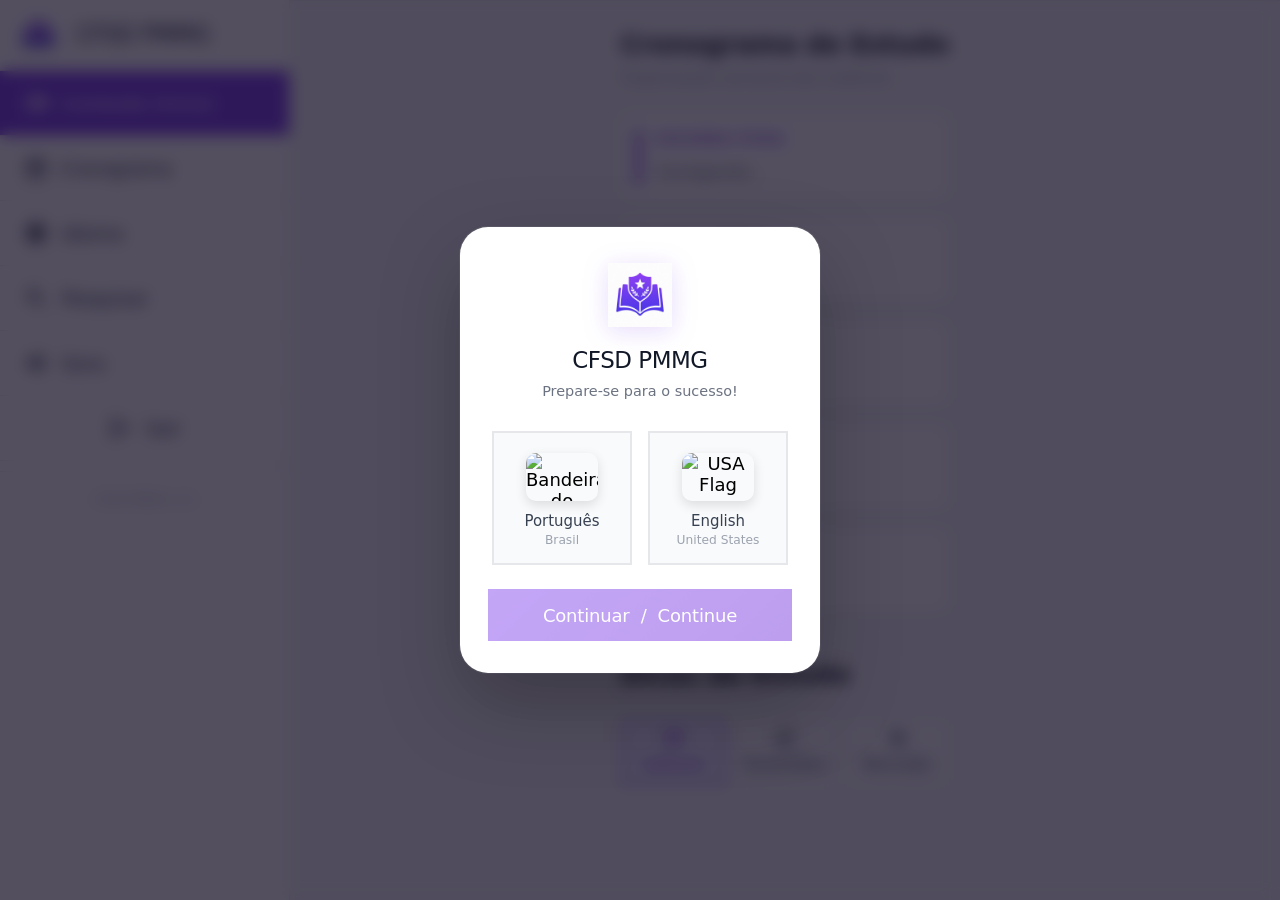
==== commit dfdf66ec: "Finalização do sistema preparatório CFSD PMMG - v1.0" ====
--- a/index.html
+++ b/index.html
@@ -9,7 +9,7 @@
   <meta name="apple-mobile-web-app-capable" content="yes" />
   <meta name="apple-mobile-web-app-status-bar-style" content="default" />
   <meta name="theme-color" content="#ffffff" />
-  <title>Template</title>
+  <title>CFSD PMMG - Aulas</title>
   <link rel="icon" href="favicon.ico" type="image/x-icon" />
   <link rel="preconnect" href="https://fonts.googleapis.com" />
   <link rel="preconnect" href="https://fonts.gstatic.com" crossorigin />
@@ -38,8 +38,8 @@
       </div>
 
       <img src="fundoinvisivel.png" alt="ViewGo" class="lp-logo">
-      <div class="lp-title">Template ViewGo</div>
-      <p class="lp-subtitle">Escolha seu idioma &nbsp;/&nbsp; Choose your language</p>
+      <div class="lp-title">CFSD PMMG</div>
+      <p class="lp-subtitle">Prepare-se para o sucesso!</p>
 
       <div class="lp-flags">
         <!-- Português -->
@@ -75,8 +75,8 @@
         <div class="login-logo">
           <img src="fundoinvisivel.png" class="loginImg" alt="Logo">
         </div>
-        <div class="login-title">Template ViewGo</div>
-        <p class="login-sub" id="login-description" data-i18n="login_title">Template de exemplo</p>
+        <div class="login-title">CFSD PMMG</div>
+        <p class="login-sub" id="login-description" data-i18n="login_title">Seu futuro começa aqui</p>
       </div>
 
       <!-- Bottom Form Container -->
@@ -312,7 +312,7 @@
         <div class="logo-area" style="display: flex; align-items: center; overflow: hidden; cursor: pointer;"
           onclick="window.toggleSidebar()">
           <img id="logoMarca" src="fundoinvisivel.png" alt="Logo">
-          <div class="menu-brand-name" style="margin-left: 15px; white-space: nowrap;">Template ViewGo</div>
+          <div class="menu-brand-name" style="margin-left: 15px; white-space: nowrap;">CFSD PMMG</div>
         </div>
         <button id="btn-close-menu" class="btn btn-ghost btn-icon mobile-only">
           <span class="material-symbols-outlined">close</span>
@@ -320,9 +320,16 @@
       </div>
       <div class="side-menu-content">
         <div class="header-actions">
-          <button id="btn-go-home" class="btn btn-primary btn-full" style="margin-bottom: 10px;">
-            <span class="material-symbols-outlined" style="font-size: 18px; margin-right: 6px;">home</span>
-            <span data-i18n="btn_go_home">Início (Hoje)</span>
+          <button id="btn-show-lessons" class="btn btn-primary btn-full" style="margin-bottom: 10px;"
+            onclick="setView('lessons')">
+            <span class="material-symbols-outlined" style="font-size: 18px; margin-right: 6px;">menu_book</span>
+            <span>Conteúdo (Início)</span>
+          </button>
+
+          <button id="btn-go-home" class="btn btn-outline btn-full" style="margin-bottom: 10px;"
+            onclick="setView('month')">
+            <span class="material-symbols-outlined" style="font-size: 18px; margin-right: 6px;">calendar_month</span>
+            <span>Cronograma</span>
           </button>
 
 
@@ -406,7 +413,7 @@
 
           <p
             style="text-align: center; font-size: 0.7rem; color: var(--text3); margin-top: 20px; margin-bottom: 100px;">
-            ViewGo Template v1.0
+            CFSD PMMG v1.0
           </p>
         </div>
       </div>
@@ -434,13 +441,13 @@
 
           <div class="header-center" style="display: flex; align-items: center; gap: 8px;">
             <div class="view-switcher">
+              <button id="btn-view-lessons" class="view-btn">
+                <span class="material-symbols-outlined" style="font-size: 18px;">menu_book</span>
+                <span>Conteúdo</span>
+              </button>
               <button id="btn-view-month" class="view-btn active">
-                <span class="material-symbols-outlined" style="font-size: 18px;">calendar_view_month</span>
-                <span data-i18n="btn_month">tab01</span>
-              </button>
-              <button id="btn-view-year" class="view-btn">
-                <span class="material-symbols-outlined" style="font-size: 18px;">grid_view</span>
-                <span data-i18n="btn_year">tab02</span>
+                <span class="material-symbols-outlined" style="font-size: 18px;">calendar_month</span>
+                <span>Cronograma</span>
               </button>
 
             </div>
@@ -461,106 +468,125 @@
       <!-- MAIN CALENDAR -->
       <main id="main-content" class="main-content">
 
-        <!-- TAB 01: COMPONENT LIBRARY -->
+        <!-- CRONOGRAMA VIEW -->
         <div id="view-month" class="cal-view active" style="padding: 24px; overflow-y: auto;">
           <div style="max-width: 900px; margin: 0 auto;">
+
+            <section style="margin-bottom: 40px;">
+              <h2 style="font-size: 1.5rem; margin-bottom: 4px; color: var(--text);">Cronograma de Estudo</h2>
+              <p style="color: var(--text3); font-size: 0.9rem; margin-bottom: 24px;">Organização semanal das matérias
+              </p>
+
+              <div id="weekly-schedule-grid"
+                style="display: grid; grid-template-columns: repeat(auto-fill, minmax(280px, 1fr)); gap: 16px;">
+
+                <!-- SEGUNDA -->
+                <div class="event-item study-day" data-day="seg">
+                  <div class="event-stripe" style="background:#7c3aed"></div>
+                  <div class="event-body">
+                    <div class="event-title"
+                      style="color: var(--primary); font-weight: 700; text-transform: uppercase; font-size: 0.75rem; letter-spacing: 1px; margin-bottom: 8px;">
+                      Segunda-feira</div>
+                    <div class="day-text" style="color: var(--text2); line-height: 1.5; font-size: 0.95rem;">
+                      Carregando...</div>
+                  </div>
+                  <div class="event-actions admin-only hidden">
+                    <button class="btn btn-ghost btn-icon-sm" onclick="openWeeklyEditModal('seg')">
+                      <span class="material-symbols-outlined" style="font-size:20px;">edit</span>
+                    </button>
+                  </div>
+                </div>
+
+                <!-- TERÇA -->
+                <div class="event-item study-day" data-day="ter">
+                  <div class="event-stripe" style="background:#7c3aed"></div>
+                  <div class="event-body">
+                    <div class="event-title"
+                      style="color: var(--primary); font-weight: 700; text-transform: uppercase; font-size: 0.75rem; letter-spacing: 1px; margin-bottom: 8px;">
+                      Terça-feira</div>
+                    <div class="day-text" style="color: var(--text2); line-height: 1.5; font-size: 0.95rem;">
+                      Carregando...</div>
+                  </div>
+                  <div class="event-actions admin-only hidden">
+                    <button class="btn btn-ghost btn-icon-sm" onclick="openWeeklyEditModal('ter')">
+                      <span class="material-symbols-outlined" style="font-size:20px;">edit</span>
+                    </button>
+                  </div>
+                </div>
+
+                <!-- QUARTA -->
+                <div class="event-item study-day" data-day="qua">
+                  <div class="event-stripe" style="background:#7c3aed"></div>
+                  <div class="event-body">
+                    <div class="event-title"
+                      style="color: var(--primary); font-weight: 700; text-transform: uppercase; font-size: 0.75rem; letter-spacing: 1px; margin-bottom: 8px;">
+                      Quarta-feira</div>
+                    <div class="day-text" style="color: var(--text2); line-height: 1.5; font-size: 0.95rem;">
+                      Carregando...</div>
+                  </div>
+                  <div class="event-actions admin-only hidden">
+                    <button class="btn btn-ghost btn-icon-sm" onclick="openWeeklyEditModal('qua')">
+                      <span class="material-symbols-outlined" style="font-size:20px;">edit</span>
+                    </button>
+                  </div>
+                </div>
+
+                <!-- QUINTA -->
+                <div class="event-item study-day" data-day="qui">
+                  <div class="event-stripe" style="background:#7c3aed"></div>
+                  <div class="event-body">
+                    <div class="event-title"
+                      style="color: var(--primary); font-weight: 700; text-transform: uppercase; font-size: 0.75rem; letter-spacing: 1px; margin-bottom: 8px;">
+                      Quinta-feira</div>
+                    <div class="day-text" style="color: var(--text2); line-height: 1.5; font-size: 0.95rem;">
+                      Carregando...</div>
+                  </div>
+                  <div class="event-actions admin-only hidden">
+                    <button class="btn btn-ghost btn-icon-sm" onclick="openWeeklyEditModal('qui')">
+                      <span class="material-symbols-outlined" style="font-size:20px;">edit</span>
+                    </button>
+                  </div>
+                </div>
+
+                <!-- SEXTA -->
+                <div class="event-item study-day" data-day="sex">
+                  <div class="event-stripe" style="background:#7c3aed"></div>
+                  <div class="event-body">
+                    <div class="event-title"
+                      style="color: var(--primary); font-weight: 700; text-transform: uppercase; font-size: 0.75rem; letter-spacing: 1px; margin-bottom: 8px;">
+                      Sexta-feira</div>
+                    <div class="day-text" style="color: var(--text2); line-height: 1.5; font-size: 0.95rem;">
+                      Carregando...</div>
+                  </div>
+                  <div class="event-actions admin-only hidden">
+                    <button class="btn btn-ghost btn-icon-sm" onclick="openWeeklyEditModal('sex')">
+                      <span class="material-symbols-outlined" style="font-size:20px;">edit</span>
+                    </button>
+                  </div>
+                </div>
+
+              </div>
+            </section>
 
             <section style="margin-bottom: 40px;">
               <h2
                 style="font-size: 1.5rem; margin-bottom: 16px; border-bottom: 2px solid var(--primary-lt); padding-bottom: 8px;">
-                Botões & Ações</h2>
-              <div style="display: flex; flex-wrap: wrap; gap: 12px; margin-bottom: 20px;">
-                <button class="btn btn-primary">Primary Button</button>
-                <button class="btn btn-outline">Outline Button</button>
-                <button class="btn btn-ghost">Ghost Button</button>
-                <button class="btn btn-danger">Danger Button</button>
-              </div>
-              <div style="display: flex; flex-wrap: wrap; gap: 12px;">
-                <button class="btn btn-primary btn-icon"><span class="material-symbols-outlined">add</span></button>
-                <button class="btn btn-outline btn-icon-sm"><span class="material-symbols-outlined">edit</span></button>
-                <button class="btn btn-ghost btn-icon-sm"><span class="material-symbols-outlined">delete</span></button>
-              </div>
-            </section>
-
-            <section style="margin-bottom: 40px;">
-              <h2
-                style="font-size: 1.5rem; margin-bottom: 16px; border-bottom: 2px solid var(--primary-lt); padding-bottom: 8px;">
-                Cards de Exemplo</h2>
-              <div style="display: grid; grid-template-columns: repeat(auto-fill, minmax(280px, 1fr)); gap: 16px;">
-
-                <!-- Event Card -->
-                <div class="event-item">
-                  <div class="event-stripe" style="background:#3b82f6"></div>
-                  <div class="event-body">
-                    <div class="event-title">Aula de Matemática</div>
-                    <div class="event-meta">
-                      <span class="material-symbols-outlined" style="font-size:16px;">schedule</span>
-                      <span>08:00 - 10:00</span>
-                    </div>
-                    <div class="event-description">Revisão de Geometria Analítica para o concurso.</div>
-                  </div>
-                  <div class="event-actions">
-                    <button class="btn btn-ghost btn-icon-sm"><span class="material-symbols-outlined"
-                        style="font-size:20px;">edit</span></button>
-                  </div>
-                </div>
-
-                <!-- Finance Card -->
-                <div class="finance-item"
-                  style="display:flex; align-items:center; gap:12px; padding: 12px 16px; background: var(--surface); border: 1px solid var(--border); border-radius: 16px; cursor:pointer;">
-                  <div
-                    style="background:#dcfce7; color:#16a34a; width:36px; height:36px; border-radius:10px; display:flex; align-items:center; justify-content:center;">
-                    <span class="material-symbols-outlined" style="font-size:20px;">trending_up</span>
-                  </div>
-                  <div style="flex:1;">
-                    <div style="font-weight: 500;">Salário Mensal</div>
-                    <div style="font-size:0.75rem; color:var(--text3);">Receita • Pago</div>
-                  </div>
-                  <div style="text-align:right;">
-                    <div style="font-size:1rem; color:#16a34a; font-weight: 600;">+ R$ 2.500,00</div>
-                  </div>
-                </div>
-
-              </div>
-            </section>
-
-            <section style="margin-bottom: 40px;">
-              <h2
-                style="font-size: 1.5rem; margin-bottom: 16px; border-bottom: 2px solid var(--primary-lt); padding-bottom: 8px;">
-                Elementos de Formulário</h2>
-              <div style="display: grid; grid-template-columns: 1fr 1fr; gap: 20px;">
-                <div class="field-group">
-                  <label class="field-label">Campo de Texto</label>
-                  <input class="field-input" type="text" placeholder="Digite algo..." />
-                </div>
-                <div class="field-group">
-                  <label class="field-label">Seleção</label>
-                  <select class="field-input field-select">
-                    <option>Opção 01</option>
-                    <option>Opção 02</option>
-                  </select>
-                </div>
-                <div class="field-group" style="grid-column: span 2;">
-                  <label class="field-label">Área de Texto</label>
-                  <textarea class="field-input field-textarea" placeholder="Descrição longa..." rows="3"></textarea>
-                </div>
-              </div>
-            </section>
-
-            <section style="margin-bottom: 40px;">
-              <h2
-                style="font-size: 1.5rem; margin-bottom: 16px; border-bottom: 2px solid var(--primary-lt); padding-bottom: 8px;">
-                Categorias</h2>
+                Dicas de Estudo</h2>
               <div class="cat-grid">
-                <button type="button" class="cat-btn active" data-cat="evento">
+                <button type="button" class="cat-btn active">
                   <span class="material-symbols-outlined"
-                    style="display:block; font-size:20px; margin-bottom:4px;">event</span>
-                  <span>Categoria 1</span>
+                    style="display:block; font-size:20px; margin-bottom:4px;">auto_stories</span>
+                  <span>Leitura</span>
                 </button>
-                <button type="button" class="cat-btn" data-cat="trabalho">
+                <button type="button" class="cat-btn">
                   <span class="material-symbols-outlined"
-                    style="display:block; font-size:20px; margin-bottom:4px;">work</span>
-                  <span>Categoria 2</span>
+                    style="display:block; font-size:20px; margin-bottom:4px;">quiz</span>
+                  <span>Questões</span>
+                </button>
+                <button type="button" class="cat-btn">
+                  <span class="material-symbols-outlined"
+                    style="display:block; font-size:20px; margin-bottom:4px;">history_edu</span>
+                  <span>Revisão</span>
                 </button>
               </div>
             </section>
@@ -581,6 +607,53 @@
           <h1
             style="display: flex; width: 100%; height: 100%; text-align: center; justify-content: center; align-items: center;">
             TAB03</h1>
+        </div>
+
+        <!-- LESSONS VIEW -->
+        <div id="view-lessons" class="cal-view" style="padding: 24px; overflow-y: auto;">
+          <div style="max-width: 1200px; margin: 0 auto;">
+            <div style="display: flex; justify-content: space-between; align-items: center; margin-bottom: 32px;">
+              <div>
+                <h2 style="font-size: 1.75rem; color: var(--text); margin-bottom: 4px;">Aulas & Conteúdos</h2>
+                <p style="color: var(--text3); font-size: 0.9rem;">Sua jornada rumo à aprovação</p>
+              </div>
+              <button id="btn-add-lesson" class="btn btn-primary hidden" onclick="openLessonModal()">
+                <span class="material-symbols-outlined" style="margin-right: 8px;">add_circle</span>
+                Adicionar Novo Conteúdo
+              </button>
+            </div>
+
+            <div id="lessons-grid"
+              style="display: grid; grid-template-columns: repeat(auto-fill, minmax(300px, 1fr)); gap: 24px;">
+              <!-- Cards serão inseridos aqui via JS -->
+            </div>
+
+            <div id="lessons-empty" class="hidden" style="text-align: center; padding: 60px 20px;">
+              <span class="material-symbols-outlined"
+                style="font-size: 64px; color: var(--border2); margin-bottom: 16px;">history_edu</span>
+              <h3 style="color: var(--text2);">Nenhum conteúdo disponível ainda.</h3>
+              <p style="color: var(--text3);">Fique atento às atualizações do curso.</p>
+            </div>
+          </div>
+        </div>
+
+        <!-- LESSON DETAIL VIEW -->
+        <div id="view-lesson-detail" class="cal-view" style="padding: 0; overflow-y: auto; background: var(--bg);">
+          <div class="lesson-detail-header"
+            style="position: sticky; top: 0; background: var(--surface); border-bottom: 1px solid var(--border); z-index: 10; padding: 12px 24px; display: flex; align-items: center; gap: 16px;">
+            <button class="btn btn-ghost btn-icon-sm" onclick="setView('lessons')">
+              <span class="material-symbols-outlined">arrow_back</span>
+            </button>
+            <div style="flex: 1;">
+              <h3 id="lesson-detail-title" style="font-size: 1.1rem; color: var(--text); margin: 0;">Título da Aula</h3>
+            </div>
+          </div>
+
+          <div style="width: 100%; height: calc(100vh - 54px); background: var(--surface); overflow: hidden;">
+            <div id="lesson-detail-content" class="html-content" style="width: 100%; height: 100%;">
+              <!-- O iframe injetado ocupará 100% deste espaço -->
+            </div>
+          </div>
         </div>
 
       </main>
@@ -619,110 +692,7 @@
   <!-- ===== MODAL LOGOUT ===== -->
 
   <!-- SCALE SETUP MODAL -->
-  <div id="modal-scale" class="modal-overlay hidden">
-    <div class="modal-sheet">
-      <div class="modal-handle"></div>
-      <div class="modal-header">
-        <div class="modal-title" data-i18n="scale_modal_title">Configurar Escala</div>
-        <button id="btn-close-scale" class="btn btn-ghost btn-icon-sm modal-close" onclick="closeModal('modal-scale')">
-          <span class="material-symbols-outlined">close</span>
-        </button>
-      </div>
-
-      <div class="modal-body" id="scale-modal-body">
-        <div id="scale-step-initial">
-          <p class="modal-desc" data-i18n="scale_desc">Configure seu padrão (Padrão Semanal ou Presets).</p>
-
-          <div class="field-group" style="display: none;">
-            <label class="field-label" data-i18n="scale_presets_label">Presets Comuns</label>
-            <div class="cat-grid" style="grid-template-columns: 1fr 1fr; gap: 8px;">
-              <button type="button" class="btn btn-outline btn-sm-text" onclick="applyPreset('4_serv')"
-                style="display: none;">4-Serv. (4ª
-                1º)</button>
-              <button type="button" class="btn btn-outline btn-sm-text" onclick="applyPreset('5_serv')"
-                style="display: none;">5-Serv. (4ª
-                1º)</button>
-              <button type="button" class="btn btn-outline btn-sm-text"
-                onclick="applyPreset('dobradinha')">Dobradinha</button>
-              <button type="button" class="btn btn-outline btn-sm-text" onclick="applyPreset('12x36')">12/36</button>
-              <button type="button" class="btn btn-outline btn-sm-text" onclick="applyPreset('admin')"
-                style="display: none;">Administrativo</button>
-
-              <button type="button" class="btn btn-outline btn-sm-text" onclick="applyPreset('24x72')"
-                style="display: none;">24/72</button>
-            </div>
-          </div>
-
-
-
-
-          <div class="scale-preview-wrap"
-            style="height: auto; overflow-y: auto; margin-top: 10px; padding-bottom: 20px; border: 1px solid var(--border); border-radius: var(--radius); background: var(--bg); margin-bottom: 10px;">
-            <div id="scale-weekday-grid" style="margin-bottom: 10px; padding-top: 10px;"></div>
-
-            <div class="field-group" style="padding: 0 16px; display: none;">
-              <label class="field-label" style="text-align: center; display: block; opacity: 0.7;">Tamanho do
-                Ciclo</label>
-              <div style="display: flex; gap: 8px;">
-                <button type="button" class="btn btn-outline btn-sm flex-1" onclick="modifyWeeks(-1)">
-                  <span class="material-symbols-outlined" style="font-size: 18px;">remove</span> Semana
-                </button>
-                <button type="button" class="btn btn-outline btn-sm flex-1" onclick="modifyWeeks(1)">
-                  <span class="material-symbols-outlined" style="font-size: 18px;">add</span> Semana
-                </button>
-              </div>
-
-
-            </div>
-
-          </div>
-
-          <div style="background: var(--surface); padding: 16px; border-radius: 16px; border: 1px solid var(--border);">
-            <div data-i18n="tutorial_title"
-              style="margin: 0 0 12px; font-size: 0.8rem;  color: var(--text2); letter-spacing: 0.5px;">
-              Dicas de uso</div>
-
-            <!-- Dots Legend -->
-            <div style="display: flex; gap: 16px; margin-bottom: 16px;">
-              <div style="display: flex; align-items: center; gap: 6px;">
-                <div
-                  style="width: 8px; height: 8px; border-radius: 50%; background: #dc2626; box-shadow: 0 0 4px rgba(220, 38, 38, 0.4);">
-                </div>
-                <span data-i18n="tutorial_work_dot" style="font-size: 0.75rem; color: var(--text2);">Trabalho</span>
-              </div>
-              <div style="display: flex; align-items: center; gap: 6px;">
-                <div
-                  style="width: 8px; height: 8px; border-radius: 50%; background: #16a34a; box-shadow: 0 0 4px rgba(22, 163, 74, 0.4);">
-                </div>
-                <span data-i18n="tutorial_off_dot" style="font-size: 0.75rem; color: var(--text2);">Folga</span>
-              </div>
-            </div>
-
-            <div style="display: flex; flex-direction: column; gap: 10px;">
-              <div style="display: flex; align-items: center; gap: 10px;">
-                <span class="material-symbols-outlined" style="font-size: 18px; color: var(--primary);">touch_app</span>
-                <p class="scale-hint" data-i18n="scale_hint">* Clique nos dias para ajustar.</p>
-              </div>
-              <div style="display: flex; align-items: center; gap: 10px;">
-
-
-              </div>
-            </div>
-          </div>
-          <p id="scale-error" class="form-error" style="text-align: center; margin-top: 8px; "></p>
-          <div class="modal-footer">
-            <button id="btn-clear-seq" class="btn btn-ghost btn-sm" data-i18n="btn_clear">Limpar</button>
-            <button type="button" class="btn btn-ghost btn-sm" onclick="closeModal('modal-scale')"
-              data-i18n="scale_configure_later">Configurar
-              depois</button>
-            <button id="btn-save-scale" class="btn btn-primary flex-1" disabled data-i18n="btn_save_scale">Salvar
-              Escala</button>
-          </div>
-
-        </div>
-      </div>
-    </div>
-  </div>
+  <!-- Removida Seção de Escala legada -->
 
   <!-- DAY DETAILS MODAL -->
   <div id="modal-day" class="modal-overlay hidden">
@@ -1004,7 +974,104 @@
     </div>
   </div>
 
-
+  <!-- WEEKLY PLANNER EDIT MODAL (Admin Only) -->
+  <div id="modal-weekly-edit" class="modal-overlay hidden" style="z-index: 11005;">
+    <div class="modal-sheet modal-sheet-auto">
+      <div class="modal-handle"></div>
+      <div class="modal-header">
+        <div id="weekly-edit-title" class="modal-title">Editar Planejamento</div>
+        <button class="btn btn-ghost btn-icon-sm modal-close" onclick="closeModal('modal-weekly-edit')">
+          <span class="material-symbols-outlined">close</span>
+        </button>
+      </div>
+      <div class="modal-body">
+        <form id="weekly-edit-form">
+          <input type="hidden" id="edit-day-key" />
+          <div class="field-group">
+            <label class="field-label" id="edit-day-label">Conteúdo para Segunda-feira</label>
+            <textarea id="edit-day-text" class="field-input field-textarea" rows="5"
+              placeholder="Digite o que estudar hoje..."></textarea>
+          </div>
+          <div class="modal-footer" style="margin-top: 20px;">
+            <button type="button" class="btn btn-outline" onclick="closeModal('modal-weekly-edit')">Cancelar</button>
+            <button type="submit" class="btn btn-primary flex-1">Salvar</button>
+          </div>
+        </form>
+      </div>
+    </div>
+  </div>
+
+  <!-- WEEKLY PLANNER VIEW MODAL (Standard User) -->
+  <div id="modal-weekly-view" class="modal-overlay hidden" style="z-index: 11005;">
+    <div class="modal-sheet modal-sheet-tall">
+      <div class="modal-handle"></div>
+      <div class="modal-header">
+        <div id="weekly-view-title" class="modal-title" style="color: var(--primary);">Detalhes do Estudo</div>
+        <button class="btn btn-ghost btn-icon-sm modal-close" onclick="closeModal('modal-weekly-view')">
+          <span class="material-symbols-outlined">close</span>
+        </button>
+      </div>
+      <div class="modal-body modal-scroll">
+        <div id="weekly-view-day" style="font-weight: 600; color: var(--text); margin-bottom: 12px; font-size: 1.1rem;">
+          Segunda-feira</div>
+        <div id="weekly-view-content" class="html-content"
+          style="color: var(--text2); line-height: 1.6; white-space: pre-wrap; background: var(--bg); padding: 20px; border-radius: 16px; border: 1px solid var(--border);">
+          <!-- Conteúdo completo aqui -->
+        </div>
+        <div class="modal-footer" style="margin-top: 24px;">
+          <button type="button" class="btn btn-primary btn-full"
+            onclick="closeModal('modal-weekly-view')">Entendido</button>
+        </div>
+      </div>
+    </div>
+  </div>
+
+  <!-- LESSON FORM MODAL -->
+  <div id="modal-lesson" class="modal-overlay hidden" style="z-index: 11000;">
+    <div class="modal-sheet modal-sheet-tall">
+      <div class="modal-handle"></div>
+      <div class="modal-header">
+        <div id="lesson-modal-title" class="modal-title">Novo Conteúdo</div>
+        <button class="btn btn-ghost btn-icon-sm modal-close" onclick="closeModal('modal-lesson')">
+          <span class="material-symbols-outlined">close</span>
+        </button>
+      </div>
+      <div class="modal-body">
+        <form id="lesson-form" autocomplete="off">
+          <input type="hidden" id="lesson-id" />
+
+          <div class="field-group">
+            <label class="field-label">Título do Conteúdo *</label>
+            <input id="lesson-title" class="field-input" type="text" placeholder="Ex: PDF Aula 01 ou Site de Estudos"
+              required />
+          </div>
+
+          <div class="field-group">
+            <label class="field-label">Thumbnail (URL da Imagem)</label>
+            <input id="lesson-thumb" class="field-input" type="text" placeholder="https://exemplo.com/imagem.jpg" />
+          </div>
+
+          <div class="field-group">
+            <label class="field-label">Link do Conteúdo (URL) *</label>
+            <input id="lesson-html" class="field-input" type="text" placeholder="https://exemplo.com/seu-pdf-ou-site"
+              required />
+            <p style="font-size: 0.7rem; color: var(--text3); margin-top: 4px;">Cole apenas o link. O sistema criará o
+              Iframe automaticamente.</p>
+          </div>
+
+          <!-- Removido o campo de vídeo separado para simplificar conforme solicitado -->
+          <input id="lesson-video-id" type="hidden" value="iframe_mode" />
+
+          <p id="lesson-error" class="form-error hidden"></p>
+
+          <div class="modal-footer" style="margin-top: 24px;">
+            <button type="button" class="btn btn-outline" onclick="closeModal('modal-lesson')">Cancelar</button>
+            <button type="submit" class="btn btn-primary flex-1">Salvar Conteúdo</button>
+          </div>
+        </form>
+      </div>
+    </div>
+  </div>
 
   <!-- Firebase -->
   <script src="https://www.gstatic.com/firebasejs/8.10.1/firebase-app.js"></script>
@@ -1346,6 +1413,10 @@
           case 'transaction':
             if (typeof window.closeAnyModal === 'function') window.closeAnyModal();
             if (typeof window.openTransactionForm === 'function') window.openTransactionForm(new Date());
+            break;
+          case 'lesson':
+            if (typeof window.closeAnyModal === 'function') window.closeAnyModal();
+            if (typeof window.openLessonModal === 'function') window.openLessonModal();
             break;
         }
       }, 200);
@@ -1380,6 +1451,14 @@
         </div>
       </div>
 
+      <!-- Sub Action: Nova Aula (Admin Only) -->
+      <div id="fab-action-lesson" class="fab-action hidden" onclick="handleFabAction('lesson')">
+        <span class="fab-label">Adicionar Aula</span>
+        <div class="fab-sub-btn" style="background: var(--primary-dk);">
+          <span class="material-symbols-outlined">menu_book</span>
+        </div>
+      </div>
+
       <!-- Sub Action: Agente AI -->
       <div class="fab-action" onclick="handleFabAction('agent')">
         <span class="fab-label" data-i18n="agent_fab">Agente AI</span>
--- a/style.css
+++ b/style.css
@@ -1343,9 +1343,18 @@
   display: flex;
   flex-direction: column;
   justify-content: flex-end;
+  align-items: center;
   animation: fadeIn .2s ease;
   -webkit-backdrop-filter: blur(2px);
   backdrop-filter: blur(2px);
+  overflow-y: auto; /* Permite scroll se o modal for maior que a tela */
+}
+
+@media (min-width: 641px) {
+  .modal-overlay {
+    justify-content: flex-start; /* Alinha ao topo com margem no desktop */
+    padding: 40px 20px;
+  }
 }
 
 .modal-overlay.hidden {
@@ -1357,28 +1366,40 @@
   width: 100%;
   border-radius: 24px 24px 0 0;
   box-shadow: var(--shadow-lg);
-  max-height: 92vh;
+  max-height: 90vh;
   display: flex;
   flex-direction: column;
   animation: slideUp .3s cubic-bezier(.22, .61, .36, 1);
   overflow: hidden;
   padding-bottom: var(--safe-bottom);
-  transition: transform 0.2s ease-out, padding 0.2s ease;
+  transition: all 0.2s ease-out;
   padding: 0;
 }
 
-.modal-sheet-tall {
-  max-height: 95dvh;
-}
-
-.modal-sheet-full {
-  max-height: 98dvh;
-  border-radius: 20px 20px 0 0;
-}
-
-.modal-sheet-auto {
-  max-height: 60dvh;
-  height: auto;
+/* Classes de altura específica só devem agir no Mobile para evitar bugs no Desktop */
+@media (max-width: 640px) {
+  .modal-sheet-tall {
+    max-height: 95dvh;
+  }
+  
+  .modal-sheet-full {
+    max-height: 98dvh;
+    border-radius: 20px 20px 0 0;
+  }
+  
+  .modal-sheet-auto {
+    max-height: 60dvh;
+    height: auto;
+  }
+}
+
+@media (min-width: 641px) {
+  .modal-sheet {
+    max-width: 500px;
+    border-radius: 24px;
+    max-height: 80vh; /* Limite rigoroso para Desktop */
+    margin: 0 auto;
+  }
 }
 
 .modal-sheet-auto .modal-body {
@@ -2127,8 +2148,8 @@
 }
 
 #logoMarca {
-  width: 60px;
-  height: 60px;
+  width: 45px;
+  height: 45px;
   object-fit: contain;
 }
 
@@ -3009,6 +3030,7 @@
 
 button {
   font-size: 18px !important;
+  border-radius: 0px !important;
 }
 
 /* ===== FLATPICKR CUSTOMIZATION ===== */
@@ -3160,7 +3182,9 @@
   display: none !important;
 }
 
-.lang-toggle-btn:hover {}
+.lang-toggle-btn:hover {
+  background: var(--surface2);
+}
 
 .lang-toggle-btn:active {
   transform: scale(0.95);
@@ -3475,4 +3499,81 @@
 
 .fab-wrapper.open .fab-action:nth-child(1) {
   transition-delay: 0.15s;
+}
+
+/* ===== LESSONS SYSTEM ===== */
+.view-btn.active {
+  background: var(--primary-lt);
+  color: var(--primary);
+  border-color: var(--primary);
+}
+
+.html-content h1,
+.html-content h2,
+.html-content h3 {
+  color: var(--text);
+  margin-top: 24px;
+  margin-bottom: 12px;
+}
+
+.html-content p {
+  margin-bottom: 16px;
+}
+
+.html-content ul,
+.html-content ol {
+  margin-bottom: 16px;
+  padding-left: 24px;
+}
+
+.html-content li {
+  margin-bottom: 8px;
+}
+
+.html-content img {
+  max-width: 100%;
+  border-radius: 12px;
+  margin: 16px 0;
+}
+
+.html-content blockquote {
+  border-left: 4px solid var(--primary);
+  padding-left: 16px;
+  font-style: italic;
+  color: var(--text2);
+  background: var(--primary-lt);
+  padding: 12px 16px;
+  border-radius: 0 8px 8px 0;
+  margin: 20px 0;
+}
+
+.html-content a {
+  color: var(--primary);
+  text-decoration: none;
+  font-weight: 500;
+}
+
+.html-content a:hover {
+  text-decoration: underline;
+}
+
+.lesson-card:hover {
+  transform: translateY(-8px);
+  box-shadow: var(--shadow);
+  border-color: var(--primary-lt);
+}
+
+@media (max-width: 640px) {
+  .lesson-detail-header {
+    padding: 8px 16px;
+  }
+
+  #view-lessons {
+    padding: 16px;
+  }
+
+  .html-content {
+    padding: 20px;
+    font-size: 0.95rem;
+  }
 }
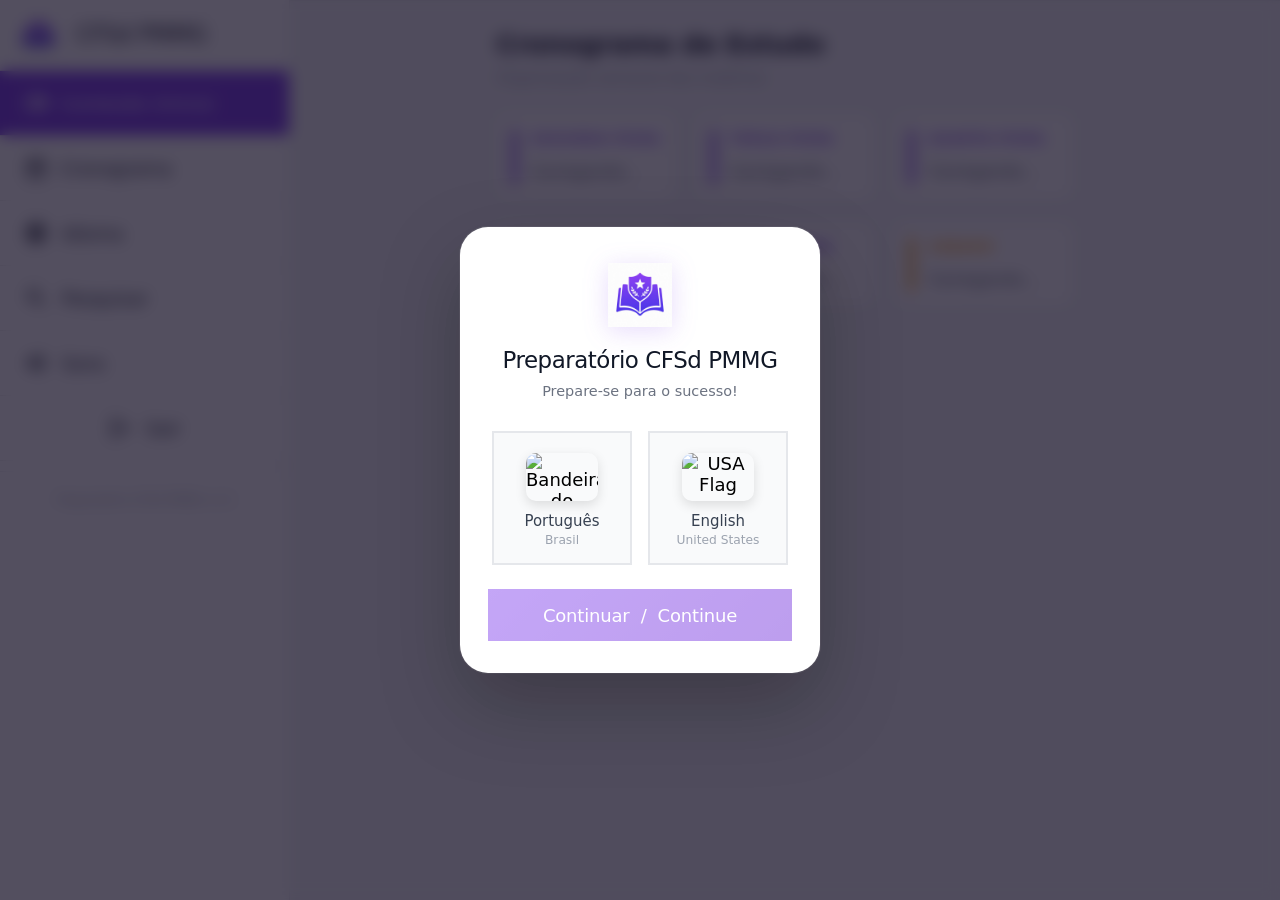
==== commit a00efc20: "foi" ====
--- a/index.html
+++ b/index.html
@@ -9,7 +9,7 @@
   <meta name="apple-mobile-web-app-capable" content="yes" />
   <meta name="apple-mobile-web-app-status-bar-style" content="default" />
   <meta name="theme-color" content="#ffffff" />
-  <title>CFSD PMMG - Aulas</title>
+  <title>Preparatório CFSd PMMG - Aulas</title>
   <link rel="icon" href="favicon.ico" type="image/x-icon" />
   <link rel="preconnect" href="https://fonts.googleapis.com" />
   <link rel="preconnect" href="https://fonts.gstatic.com" crossorigin />
@@ -38,7 +38,7 @@
       </div>
 
       <img src="fundoinvisivel.png" alt="ViewGo" class="lp-logo">
-      <div class="lp-title">CFSD PMMG</div>
+      <div class="lp-title">Preparatório CFSd PMMG</div>
       <p class="lp-subtitle">Prepare-se para o sucesso!</p>
 
       <div class="lp-flags">
@@ -75,7 +75,7 @@
         <div class="login-logo">
           <img src="fundoinvisivel.png" class="loginImg" alt="Logo">
         </div>
-        <div class="login-title">CFSD PMMG</div>
+        <div class="login-title">Preparatório CFSd PMMG</div>
         <p class="login-sub" id="login-description" data-i18n="login_title">Seu futuro começa aqui</p>
       </div>
 
@@ -183,7 +183,7 @@
             <button type="button" id="btn-toggle-mode" class="btn btn-ghost"
               style="font-size: 0.75rem;  color: #6b7280;" onclick="toggleAuthMode()">
               <span id="txt-toggle" data-i18n="login_no_account">Não tem uma conta? <span
-                  style="color: var(--primary);">Cadastre-se grátis.</span></span>
+                  style="color: var(--primary);">Cadastre-se.</span></span>
             </button>
           </div>
         </form>
@@ -312,7 +312,7 @@
         <div class="logo-area" style="display: flex; align-items: center; overflow: hidden; cursor: pointer;"
           onclick="window.toggleSidebar()">
           <img id="logoMarca" src="fundoinvisivel.png" alt="Logo">
-          <div class="menu-brand-name" style="margin-left: 15px; white-space: nowrap;">CFSD PMMG</div>
+          <div class="menu-brand-name" style="margin-left: 15px; white-space: nowrap;">CFSd PMMG</div>
         </div>
         <button id="btn-close-menu" class="btn btn-ghost btn-icon mobile-only">
           <span class="material-symbols-outlined">close</span>
@@ -413,7 +413,7 @@
 
           <p
             style="text-align: center; font-size: 0.7rem; color: var(--text3); margin-top: 20px; margin-bottom: 100px;">
-            CFSD PMMG v1.0
+            Preparatório CFSd PMMG v1.0
           </p>
         </div>
       </div>
@@ -468,17 +468,15 @@
       <!-- MAIN CALENDAR -->
       <main id="main-content" class="main-content">
 
-        <!-- CRONOGRAMA VIEW -->
         <div id="view-month" class="cal-view active" style="padding: 24px; overflow-y: auto;">
-          <div style="max-width: 900px; margin: 0 auto;">
+          <div style="max-width: 1100px; margin: 0 auto;">
 
             <section style="margin-bottom: 40px;">
               <h2 style="font-size: 1.5rem; margin-bottom: 4px; color: var(--text);">Cronograma de Estudo</h2>
               <p style="color: var(--text3); font-size: 0.9rem; margin-bottom: 24px;">Organização semanal das matérias
               </p>
 
-              <div id="weekly-schedule-grid"
-                style="display: grid; grid-template-columns: repeat(auto-fill, minmax(280px, 1fr)); gap: 16px;">
+              <div id="weekly-schedule-grid" class="weekly-grid">
 
                 <!-- SEGUNDA -->
                 <div class="event-item study-day" data-day="seg">
@@ -565,31 +563,44 @@
                   </div>
                 </div>
 
+                <!-- SABADO -->
+                <div class="event-item study-day" data-day="sab">
+                  <div class="event-stripe" style="background:#f59e0b"></div>
+                  <div class="event-body">
+                    <div class="event-title"
+                      style="color: #f59e0b; font-weight: 700; text-transform: uppercase; font-size: 0.75rem; letter-spacing: 1px; margin-bottom: 8px;">
+                      Sábado</div>
+                    <div class="day-text" style="color: var(--text2); line-height: 1.5; font-size: 0.95rem;">
+                      Carregando...</div>
+                  </div>
+                  <div class="event-actions admin-only hidden">
+                    <button class="btn btn-ghost btn-icon-sm" onclick="openWeeklyEditModal('sab')">
+                      <span class="material-symbols-outlined" style="font-size:20px;">edit</span>
+                    </button>
+                  </div>
+                </div>
+
+                <!-- DOMINGO -->
+                <div class="event-item study-day" data-day="dom">
+                  <div class="event-stripe" style="background:#ef4444"></div>
+                  <div class="event-body">
+                    <div class="event-title"
+                      style="color: #ef4444; font-weight: 700; text-transform: uppercase; font-size: 0.75rem; letter-spacing: 1px; margin-bottom: 8px;">
+                      Domingo</div>
+                    <div class="day-text" style="color: var(--text2); line-height: 1.5; font-size: 0.95rem;">
+                      Carregando...</div>
+                  </div>
+                  <div class="event-actions admin-only hidden">
+                    <button class="btn btn-ghost btn-icon-sm" onclick="openWeeklyEditModal('dom')">
+                      <span class="material-symbols-outlined" style="font-size:20px;">edit</span>
+                    </button>
+                  </div>
+                </div>
+
               </div>
             </section>
 
-            <section style="margin-bottom: 40px;">
-              <h2
-                style="font-size: 1.5rem; margin-bottom: 16px; border-bottom: 2px solid var(--primary-lt); padding-bottom: 8px;">
-                Dicas de Estudo</h2>
-              <div class="cat-grid">
-                <button type="button" class="cat-btn active">
-                  <span class="material-symbols-outlined"
-                    style="display:block; font-size:20px; margin-bottom:4px;">auto_stories</span>
-                  <span>Leitura</span>
-                </button>
-                <button type="button" class="cat-btn">
-                  <span class="material-symbols-outlined"
-                    style="display:block; font-size:20px; margin-bottom:4px;">quiz</span>
-                  <span>Questões</span>
-                </button>
-                <button type="button" class="cat-btn">
-                  <span class="material-symbols-outlined"
-                    style="display:block; font-size:20px; margin-bottom:4px;">history_edu</span>
-                  <span>Revisão</span>
-                </button>
-              </div>
-            </section>
+
 
           </div>
         </div>
@@ -649,7 +660,7 @@
             </div>
           </div>
 
-          <div style="width: 100%; height: calc(100vh - 54px); background: var(--surface); overflow: hidden;">
+          <div style="width: 100%; height: calc(100vh - 54px); background: var(--surface); overflow: auto;">
             <div id="lesson-detail-content" class="html-content" style="width: 100%; height: 100%;">
               <!-- O iframe injetado ocupará 100% deste espaço -->
             </div>
@@ -1028,7 +1039,7 @@
 
   <!-- LESSON FORM MODAL -->
   <div id="modal-lesson" class="modal-overlay hidden" style="z-index: 11000;">
-    <div class="modal-sheet modal-sheet-tall">
+    <div class="modal-sheet modal-sheet-full">
       <div class="modal-handle"></div>
       <div class="modal-header">
         <div id="lesson-modal-title" class="modal-title">Novo Conteúdo</div>
@@ -1047,20 +1058,56 @@
           </div>
 
           <div class="field-group">
-            <label class="field-label">Thumbnail (URL da Imagem)</label>
-            <input id="lesson-thumb" class="field-input" type="text" placeholder="https://exemplo.com/imagem.jpg" />
+            <label class="field-label">Thumbnail (Imagem de Capa)</label>
+            <div style="display: flex; gap: 10px;">
+              <input id="lesson-thumb" class="field-input flex-1" type="text"
+                placeholder="https://exemplo.com/imagem.jpg" />
+              <button type="button" class="btn btn-outline"
+                onclick="document.getElementById('lesson-thumb-file').click()"
+                style="padding: 0 12px; border-radius: 12px;">
+                <span class="material-symbols-outlined">upload_file</span>
+              </button>
+              <input type="file" id="lesson-thumb-file" accept="image/*" style="display: none;"
+                onchange="window.handleLessonThumbUpload(this)" />
+            </div>
+            <p style="font-size: 0.7rem; color: var(--text3); margin-top: 4px;">URL da imagem ou faça upload de um
+              arquivo.</p>
           </div>
 
           <div class="field-group">
-            <label class="field-label">Link do Conteúdo (URL) *</label>
-            <input id="lesson-html" class="field-input" type="text" placeholder="https://exemplo.com/seu-pdf-ou-site"
-              required />
-            <p style="font-size: 0.7rem; color: var(--text3); margin-top: 4px;">Cole apenas o link. O sistema criará o
-              Iframe automaticamente.</p>
-          </div>
-
-          <!-- Removido o campo de vídeo separado para simplificar conforme solicitado -->
-          <input id="lesson-video-id" type="hidden" value="iframe_mode" />
+            <label class="field-label">Vídeo Principal (YouTube ID ou Upload)</label>
+            <div style="display: flex; gap: 10px;">
+              <input id="lesson-video-id" class="field-input flex-1" type="text" placeholder="Ex: dQw4w9WgXcQ" />
+              <button type="button" class="btn btn-outline"
+                onclick="document.getElementById('lesson-video-file').click()"
+                style="padding: 0 12px; border-radius: 12px;">
+                <span class="material-symbols-outlined">upload_file</span>
+              </button>
+              <input type="file" id="lesson-video-file" accept="video/*" style="display: none;"
+                onchange="window.handleGeneralUpload(this, 'lesson-video-id')" />
+            </div>
+            <p style="font-size: 0.7rem; color: var(--text3); margin-top: 4px;">ID do YouTube ou faça upload de um
+              arquivo de vídeo.</p>
+          </div>
+
+          <div class="field-group">
+            <div id="lesson-sections-container" style="display: flex; flex-direction: column; gap: 12px;">
+              <!-- Seções dinâmicas aqui -->
+            </div>
+
+            <div
+              style="display: flex; align-items: center; justify-content: space-between; margin-top: 16px; margin-bottom: 8px;">
+              <label class="field-label" style="margin-bottom: 0;">Seções de Conteúdo</label>
+              <button type="button" class="btn btn-ghost" onclick="window.addLessonSection()"
+                style="font-size: 0.8rem; color: var(--primary);">
+                <span class="material-symbols-outlined" style="font-size: 18px; margin-right: 4px;">add_circle</span>
+                Adicionar Seção
+              </button>
+            </div>
+
+            <p style="font-size: 0.7rem; color: var(--text3); margin-top: 8px;">Adicione seções com títulos, textos e
+              mídias.</p>
+          </div>
 
           <p id="lesson-error" class="form-error hidden"></p>
 
@@ -1077,6 +1124,7 @@
   <script src="https://www.gstatic.com/firebasejs/8.10.1/firebase-app.js"></script>
   <script src="https://www.gstatic.com/firebasejs/8.10.1/firebase-auth.js"></script>
   <script src="https://www.gstatic.com/firebasejs/8.10.1/firebase-database.js"></script>
+  <script src="https://www.gstatic.com/firebasejs/8.10.1/firebase-storage.js"></script>
 
   <!-- i18n module (must load before app.js) -->
   <script src="i18n.js"></script>
--- a/style.css
+++ b/style.css
@@ -1355,6 +1355,10 @@
     justify-content: flex-start; /* Alinha ao topo com margem no desktop */
     padding: 40px 20px;
   }
+  /* Remove padding do overlay quando o modal for FULL */
+  .modal-overlay:has(.modal-sheet-full) {
+    padding: 0 !important;
+  }
 }
 
 .modal-overlay.hidden {
@@ -1383,8 +1387,12 @@
   }
   
   .modal-sheet-full {
-    max-height: 98dvh;
-    border-radius: 20px 20px 0 0;
+    height: 100dvh !important;
+    max-height: 100dvh !important;
+    border-radius: 0 !important;
+  }
+  .modal-sheet-full .modal-handle {
+    display: none !important;
   }
   
   .modal-sheet-auto {
@@ -1399,6 +1407,14 @@
     border-radius: 24px;
     max-height: 80vh; /* Limite rigoroso para Desktop */
     margin: 0 auto;
+  }
+  
+  .modal-sheet-full {
+    max-width: 100% !important;
+    max-height: 100dvh !important;
+    height: 100dvh !important;
+    border-radius: 0 !important;
+    margin: 0 !important;
   }
 }
 
@@ -1534,6 +1550,29 @@
   margin-top: 18px;
   padding-top: 14px;
   border-top: 1px solid var(--border);
+}
+
+/* ===== WEEKLY PLANNER GRID ===== */
+.weekly-grid {
+  display: grid;
+  gap: 20px;
+  grid-template-columns: 1fr;
+  width: 100%;
+}
+
+@media (min-width: 850px) {
+  .weekly-grid {
+    grid-template-columns: repeat(3, 1fr);
+  }
+}
+
+.event-item.study-day {
+  transition: transform 0.2s, box-shadow 0.2s;
+}
+
+.event-item.study-day:hover {
+  transform: translateY(-2px);
+  box-shadow: var(--shadow-md);
 }
 
 /* ===== CATEGORY GRID ===== */
@@ -3576,4 +3615,89 @@
     padding: 20px;
     font-size: 0.95rem;
   }
-}+}
+
+/* ===== LESSON CONTENT PREMIUM STYLING ===== */
+.html-content {
+    animation: fadeIn 0.5s ease-out;
+}
+
+.html-content h2 {
+    font-family: 'Inter', sans-serif !important;
+    letter-spacing: -0.02em;
+    position: relative;
+    padding-bottom: 12px !important;
+    margin-top: 32px !important;
+    margin-bottom: 16px !important;
+}
+
+.html-content h2::after {
+    content: '';
+    position: absolute;
+    bottom: 0;
+    left: 0;
+    width: 40px;
+    height: 4px;
+    background: var(--primary);
+    border-radius: 2px;
+}
+
+.html-content p {
+    color: var(--text2) !important;
+    font-size: 1.05rem !important;
+    line-height: 1.7 !important;
+    margin-bottom: 20px !important;
+}
+
+.html-content ul {
+    list-style-type: none !important;
+    padding: 0 !important;
+    margin-bottom: 24px !important;
+}
+
+.html-content li {
+    position: relative;
+    padding-left: 32px !important;
+    margin-bottom: 14px !important;
+    font-size: 1rem !important;
+    color: var(--text2) !important;
+}
+
+.html-content li::before {
+    content: 'check_circle';
+    font-family: 'Material Symbols Outlined';
+    position: absolute;
+    left: 0;
+    top: 0;
+    font-size: 20px;
+    color: var(--primary);
+}
+
+.html-content img {
+    transition: transform 0.3s cubic-bezier(0.4, 0, 0.2, 1);
+    display: block;
+    max-width: 100%;
+    margin: 0 auto;
+}
+
+.html-content img:hover {
+    transform: scale(1.02);
+}
+
+.lesson-alert {
+    background: var(--primary-lt);
+    border-left: 4px solid var(--primary);
+    padding: 20px;
+    border-radius: 12px;
+    margin-bottom: 28px;
+    display: flex;
+    gap: 16px;
+    align-items: flex-start;
+    box-shadow: 0 4px 12px rgba(124, 58, 237, 0.1);
+    transition: all 0.2s ease;
+}
+
+.lesson-alert:hover {
+    transform: translateY(-2px);
+    box-shadow: 0 6px 16px rgba(124, 58, 237, 0.15);
+}
